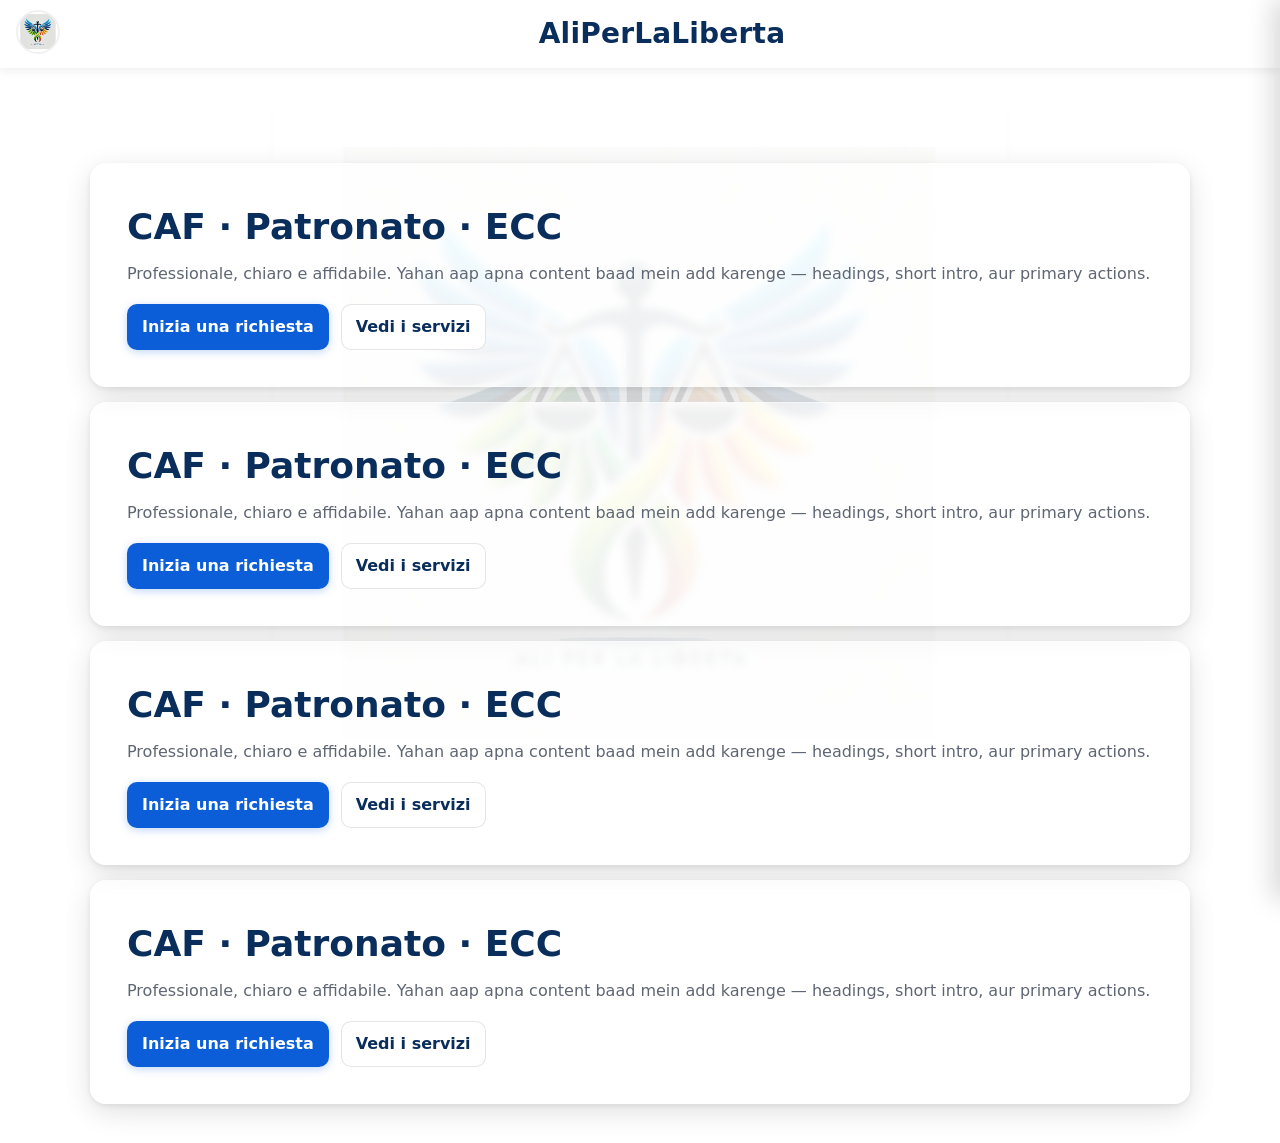
==== index.html @ 408e1035 "Update index.html" ====
<!-- index.html -->
<!DOCTYPE html>
<html lang="hi">
<head>
  <meta charset="utf-8" />
  <meta name="viewport" content="width=device-width, initial-scale=1" />
  <title>AliPerLaLiberta — CAF · Patronato</title>
  <link rel="preload" as="image" href="logo.jpeg" />
  <link rel="stylesheet" href="styles.css" />
</head>
<body>
  <div class="page">
    <header class="site-header" role="banner">
      <nav class="navbar" aria-label="Primary">
        <div class="nav-left">
          <a class="brand-logo" href="#" aria-label="AliPerLaLiberta Home">
            <img src="logo.jpeg" alt="AliPerLaLiberta logo" />
          </a>
        </div>

        <div class="nav-center">
          <span class="brand-name">AliPerLaLiberta</span>
        </div>

        <div class="nav-right">
          <button class="menu-toggle" id="menuToggle"
                  aria-label="Open menu" aria-controls="mobileDrawer"
                  aria-expanded="false">
            <span class="menu-icon" aria-hidden="true"></span>
          </button>
        </div>
      </nav>
    </header>

    <div class="overlay" id="overlay" hidden></div>
    <aside class="drawer" id="mobileDrawer" aria-hidden="true" aria-label="Menu">
      <button class="drawer-close" id="drawerClose" aria-label="Close menu">×</button>
      <ul class="drawer-links">
        <li><a href="#">Home</a></li>
        <li><a href="#">Servizi CAF</a></li>
        <li><a href="#">Patronato</a></li>
        <li><a href="#">Modulistica</a></li>
        <li><a href="#">Contatti</a></li>
      </ul>
    </aside>

    <main id="main" class="content" role="main">
      <section class="hero">
        <div class="hero-card">
          <h1>CAF · Patronato · ECC</h1>
          <p>
            Professionale, chiaro e affidabile. Yahan aap apna content baad mein add karenge —
            headings, short intro, aur primary actions.
          </p>
          <div class="hero-actions">
            <a class="btn btn-primary" href="#">Inizia una richiesta</a>
            <a class="btn btn-outline" href="#">Vedi i servizi</a>
          </div>
        </div>
      </section>
      <section class="hero">
        <div class="hero-card">
          <h1>CAF · Patronato · ECC</h1>
          <p>
            Professionale, chiaro e affidabile. Yahan aap apna content baad mein add karenge —
            headings, short intro, aur primary actions.
          </p>
          <div class="hero-actions">
            <a class="btn btn-primary" href="#">Inizia una richiesta</a>
            <a class="btn btn-outline" href="#">Vedi i servizi</a>
          </div>
        </div>
      </section>
            <section class="hero">
        <div class="hero-card">
          <h1>CAF · Patronato · ECC</h1>
          <p>
            Professionale, chiaro e affidabile. Yahan aap apna content baad mein add karenge —
            headings, short intro, aur primary actions.
          </p>
          <div class="hero-actions">
            <a class="btn btn-primary" href="#">Inizia una richiesta</a>
            <a class="btn btn-outline" href="#">Vedi i servizi</a>
          </div>
        </div>
      </section>
      <section class="hero">
        <div class="hero-card">
          <h1>CAF · Patronato · ECC</h1>
          <p>
            Professionale, chiaro e affidabile. Yahan aap apna content baad mein add karenge —
            headings, short intro, aur primary actions.
          </p>
          <div class="hero-actions">
            <a class="btn btn-primary" href="https://guows.com">Inizia una richiesta</a>
            <a class="btn btn-outline" href="https://olvia.it">Vedi i servizi</a>
          </div>
        </div>
      </section>
    </main>
  </div>

  <script src="app.js"></script>
</body>
</html>
---- styles.css ----
/* styles.css */

/* =========================================================
   0) Root, Reset & Variables
   ========================================================= */
:root{
  --primary:#0B5ED7;
  --primary-ink:#0A2E5C;
  --ink:#1a1d20;
  --muted:#5f6673;
  --bg:#ffffff;
  --ring:rgba(11,94,215,0.35);
  --shadow:0 2px 10px rgba(0,0,0,0.08);
  --radius:16px;

  --nav-h:68px;
  --safe-top: env(safe-area-inset-top, 0px);
  --safe-bottom: env(safe-area-inset-bottom, 0px);
}

*{box-sizing:border-box}
html,body{height:100%}
body{
  margin:0;
  font-family: system-ui,-apple-system,Segoe UI,Roboto,"Noto Sans",Ubuntu,Cantarell,"Helvetica Neue",Arial,"Apple Color Emoji","Segoe UI Emoji";
  color:var(--ink);
  background:var(--bg);
  line-height:1.5;
  -webkit-font-smoothing:antialiased;
  text-rendering:optimizeLegibility;
}

/* =========================================================
   1) Page Wrapper with Fixed Centered Background Logo
   ========================================================= */
.page{
  min-height:100svh;
  position:relative;
  isolation:isolate;
}
.page::before{
  content:"";
  position:fixed;
  inset:0;
  background-image:url('logo.jpeg');
  background-repeat:no-repeat;
  background-position:center center;
  /* was: max(50vw, 420px) */
  background-size:max(58vw, 460px); /* thoda sa zyada width */
  opacity:0.12;                     /* was 0.08 — halki si zyada visibility */
  filter:grayscale(20%) contrast(100%);
  pointer-events:none;
  z-index:-1;
}



/* =========================================================
   2) Navbar
   ========================================================= */
.site-header{
  position:sticky;
  top:0;
  z-index:50;
  background:#fff;
  box-shadow:var(--shadow);
}

.navbar{
  height:calc(var(--nav-h) + var(--safe-top));
  padding: max(8px, var(--safe-top)) 16px 8px 16px;
  display:grid;
  grid-template-columns: auto 1fr auto;
  align-items:center;
  gap:12px;
}

.brand-logo{
  display:inline-flex;
  width:44px; height:44px;
  border-radius:999px;
  overflow:hidden;
  border:2px solid rgba(0,0,0,0.06);
}
.brand-logo img{ width:100%; height:100%; object-fit:cover; }

.nav-center{ display:flex; align-items:center; justify-content:center; }

/* Bigger brand name */
.brand-name{
  font-weight:800;
  letter-spacing:.2px;
  color:var(--primary-ink);
  font-size: clamp(20px, 5.5vw, 28px);
  line-height:1.1;
}

.menu-toggle{
  appearance:none; border:0; background:transparent;
  width:44px; height:44px; display:inline-grid; place-items:center; border-radius:10px;
}
.menu-toggle:focus-visible{ outline:2px solid var(--ring); outline-offset:2px; }
.menu-icon{ width:22px; height:2px; background:var(--ink); position:relative; display:block; }
.menu-icon::before,.menu-icon::after{
  content:""; position:absolute; left:0; width:22px; height:2px; background:var(--ink);
}
.menu-icon::before{ top:-7px;} .menu-icon::after{ top:7px;}

@media (min-width: 992px){
  .menu-toggle{ display:none; }
}

/* =========================================================
   3) Drawer + Overlay
   ========================================================= */
.overlay{
  position:fixed; inset:0;
  background: rgba(0,0,0,0.35);
  backdrop-filter: blur(1.5px);
  z-index:60;
}
.drawer{
  position:fixed; right:0; top:0; bottom:0;
  width:min(82vw, 360px);
  background:#fff;
  box-shadow: -8px 0 24px rgba(0,0,0,0.15);
  transform: translateX(100%);
  transition: transform 240ms ease;
  z-index:70;
  padding: 18px 16px calc(16px + var(--safe-bottom));
  display:flex; flex-direction:column; gap:16px;
}
.drawer.open{ transform: translateX(0); }
.drawer-close{
  align-self:flex-end; font-size:28px; line-height:1;
  background:transparent; border:0; cursor:pointer;
  width:40px; height:40px; border-radius:8px;
}
.drawer-close:focus-visible{ outline:2px solid var(--ring); outline-offset:2px; }

/* Sidebar links now with borders */
.drawer-links{
  list-style:none; margin:0; padding:0; display:flex; flex-direction:column; gap:10px;
}
.drawer-links a{
  text-decoration:none;
  color:var(--ink);
  padding:12px 10px;
  border-radius:12px;
  border:1px solid rgba(0,0,0,0.12);
  display:block;
}
.drawer-links a:hover{ background:rgba(11,94,215,0.06); }
.drawer-links a:focus-visible{ outline:2px solid var(--ring); outline-offset:2px; }

/* =========================================================
   4) Content (Section starts from top)
   ========================================================= */
.content{
  /* no vertical centering now—starts from top */
  min-height: calc(100svh - var(--nav-h));
  padding: calc(12px + var(--nav-h)) 16px max(24px, var(--safe-bottom));
  display:block;
}
.hero{ width:100%; max-width:1100px; margin: 15px auto; }
.hero-card{
  background: rgba(255, 255, 255, 0.5);
  border: 1px solid rgba(255, 255, 255, 0.45);
  border-radius: var(--radius);
  box-shadow: 0 8px 28px rgba(0, 0, 0, 0.12),
              0 2px 6px rgba(0, 0, 0, 0.08);
  backdrop-filter: blur(4px) saturate(130%);
  -webkit-backdrop-filter: blur(4px) saturate(130%);
  padding: clamp(20px, 3vw, 36px);
  transition: transform 0.3s ease, box-shadow 0.3s ease;
  
}

.hero-card:hover{
  transform: translateY(-4px);
  box-shadow: 0 12px 34px rgba(0, 0, 0, 0.16),
              0 3px 10px rgba(0, 0, 0, 0.10);
}
.hero-card h1{
  margin:0 0 8px 0;
  font-size: clamp(22px, 4.5vw, 36px);
  color: var(--primary-ink);
}
.hero-card p{
  margin:0 0 18px 0;
  color:var(--muted);
  font-size: clamp(14px, 2.8vw, 16px);
}
.hero-actions{ display:flex; gap:12px; flex-wrap:wrap; }

.btn{
  display:inline-block; text-decoration:none; padding:10px 14px;
  border-radius:10px; font-weight:700; border:1px solid transparent;
  transition:transform 120ms ease, box-shadow 120ms ease, background-color 120ms ease;
}
.btn:focus-visible{ outline:2px solid var(--ring); outline-offset:2px; }
.btn:active{ transform: translateY(1px); }
.btn-primary{ background:var(--primary); color:#fff; box-shadow: 0 2px 8px rgba(11,94,215,0.25); }
.btn-primary:hover{ filter: brightness(0.96); }
.btn-outline{ background:#fff; color:var(--primary-ink); border-color: rgba(0,0,0,0.1); }
.btn-outline:hover{ background: rgba(0,0,0,0.03); }

/* =========================================================
   5) Reduced Motion
   ========================================================= */
@media (prefers-reduced-motion: reduce){
  .drawer{ transition:none; }
}
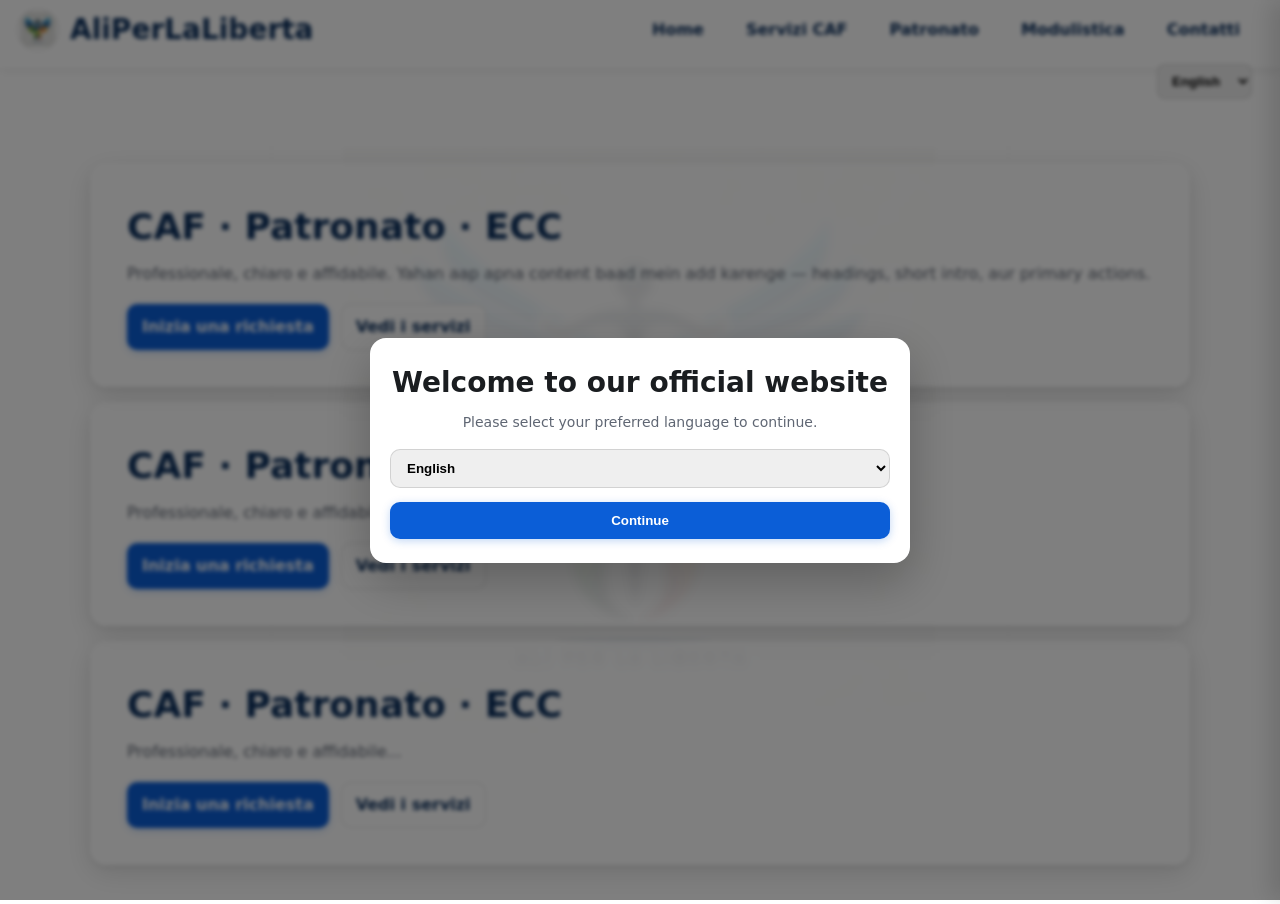
==== commit 91d5c5b7: "Add files via upload" ====
--- a/index.html
+++ b/index.html
@@ -1,28 +1,56 @@
 <!-- index.html -->
 <!DOCTYPE html>
-<html lang="hi">
+<html lang="it">
 <head>
   <meta charset="utf-8" />
   <meta name="viewport" content="width=device-width, initial-scale=1" />
-  <title>AliPerLaLiberta — CAF · Patronato</title>
-  <link rel="preload" as="image" href="logo.jpeg" />
-  <link rel="stylesheet" href="styles.css" />
+  <title data-i18n="nav.brand">AliPerLaLiberta — CAF · Patronato</title>
+
+  <!-- Styles (main.css imports base/navbar/drawer/hero/welcome) -->
+  <link rel="stylesheet" href="css/main.css" />
 </head>
 <body>
+
+  <!-- First-visit Welcome Overlay -->
+  <div id="welcomeOverlay" class="welcome-overlay" hidden>
+    <div class="welcome-card" role="dialog" aria-modal="true" aria-labelledby="welcomeTitle">
+      <h2 id="welcomeTitle">Welcome to our official website</h2>
+      <p class="welcome-note">Please select your preferred language to continue.</p>
+
+      <label for="welcomeLang" class="sr-only">Select language</label>
+      <select id="welcomeLang" class="lang-select" aria-label="Select language"></select>
+
+      <button id="welcomeContinue" class="btn btn-primary welcome-continue">Continue</button>
+    </div>
+  </div>
+
   <div class="page">
     <header class="site-header" role="banner">
       <nav class="navbar" aria-label="Primary">
+        <!-- Left: Logo + Brand (desktop left; small screens CSS se center-feel) -->
         <div class="nav-left">
           <a class="brand-logo" href="#" aria-label="AliPerLaLiberta Home">
             <img src="logo.jpeg" alt="AliPerLaLiberta logo" />
           </a>
+          <span class="brand-name" data-i18n="nav.brand">AliPerLaLiberta</span>
         </div>
 
+        <!-- Center: Desktop links -->
         <div class="nav-center">
-          <span class="brand-name">AliPerLaLiberta</span>
+          <ul class="nav-links" aria-label="Primary links">
+            <li><a href="#" data-i18n="nav.home">Home</a></li>
+            <li><a href="#" data-i18n="nav.caf">Servizi CAF</a></li>
+            <li><a href="#" data-i18n="nav.patronato">Patronato</a></li>
+            <li><a href="#" data-i18n="nav.forms">Modulistica</a></li>
+            <li><a href="#" data-i18n="nav.contacts">Contatti</a></li>
+          </ul>
         </div>
 
-        <div class="nav-right">
+        <!-- Right: Desktop language select + Hamburger (hamburger hides on ≥992px via CSS) -->
+        <div class="nav-right" style="display:flex; align-items:center; gap:10px;">
+          <!-- Desktop language selector -->
+          <select id="langSelectDesktop" class="lang-select lang-desktop" aria-label="Select language"></select>
+
           <button class="menu-toggle" id="menuToggle"
                   aria-label="Open menu" aria-controls="mobileDrawer"
                   aria-expanded="false">
@@ -32,74 +60,69 @@
       </nav>
     </header>
 
+    <!-- Mobile drawer + overlay -->
     <div class="overlay" id="overlay" hidden></div>
     <aside class="drawer" id="mobileDrawer" aria-hidden="true" aria-label="Menu">
-      <button class="drawer-close" id="drawerClose" aria-label="Close menu">×</button>
+      <button class="drawer-close" id="drawerClose" data-i18n-attr="aria-label:drawer.close">×</button>
+
+      <!-- Mobile language selector (drawer ke andar) -->
+      <label for="langSelectMobile" class="sr-only">Select language</label>
+      <select id="langSelectMobile" class="lang-select lang-mobile" aria-label="Select language"></select>
+
       <ul class="drawer-links">
-        <li><a href="#">Home</a></li>
-        <li><a href="#">Servizi CAF</a></li>
-        <li><a href="#">Patronato</a></li>
-        <li><a href="#">Modulistica</a></li>
-        <li><a href="#">Contatti</a></li>
+        <li><a href="#" data-i18n="nav.home">Home</a></li>
+        <li><a href="#" data-i18n="nav.caf">Servizi CAF</a></li>
+        <li><a href="#" data-i18n="nav.patronato">Patronato</a></li>
+        <li><a href="#" data-i18n="nav.forms">Modulistica</a></li>
+        <li><a href="#" data-i18n="nav.contacts">Contatti</a></li>
       </ul>
     </aside>
 
     <main id="main" class="content" role="main">
+      <!-- Hero 1 -->
       <section class="hero">
         <div class="hero-card">
-          <h1>CAF · Patronato · ECC</h1>
-          <p>
-            Professionale, chiaro e affidabile. Yahan aap apna content baad mein add karenge —
-            headings, short intro, aur primary actions.
+          <h1 data-i18n="hero.title">CAF · Patronato · ECC</h1>
+          <p data-i18n="hero.subtitle">
+            Professionale, chiaro e affidabile. Yahan aap apna content baad mein add karenge — headings, short intro, aur primary actions.
           </p>
           <div class="hero-actions">
-            <a class="btn btn-primary" href="#">Inizia una richiesta</a>
-            <a class="btn btn-outline" href="#">Vedi i servizi</a>
+            <a class="btn btn-primary" href="#" data-i18n="hero.cta.primary">Inizia una richiesta</a>
+            <a class="btn btn-outline" href="#" data-i18n="hero.cta.secondary">Vedi i servizi</a>
           </div>
         </div>
       </section>
+
+      <!-- Hero 2 -->
       <section class="hero">
         <div class="hero-card">
-          <h1>CAF · Patronato · ECC</h1>
-          <p>
-            Professionale, chiaro e affidabile. Yahan aap apna content baad mein add karenge —
-            headings, short intro, aur primary actions.
-          </p>
+          <h1 data-i18n="hero.title">CAF · Patronato · ECC</h1>
+          <p data-i18n="hero.subtitle">Professionale, chiaro e affidabile...</p>
           <div class="hero-actions">
-            <a class="btn btn-primary" href="#">Inizia una richiesta</a>
-            <a class="btn btn-outline" href="#">Vedi i servizi</a>
+            <a class="btn btn-primary" href="#" data-i18n="hero.cta.primary">Inizia una richiesta</a>
+            <a class="btn btn-outline" href="#" data-i18n="hero.cta.secondary">Vedi i servizi</a>
           </div>
         </div>
       </section>
-            <section class="hero">
-        <div class="hero-card">
-          <h1>CAF · Patronato · ECC</h1>
-          <p>
-            Professionale, chiaro e affidabile. Yahan aap apna content baad mein add karenge —
-            headings, short intro, aur primary actions.
-          </p>
-          <div class="hero-actions">
-            <a class="btn btn-primary" href="#">Inizia una richiesta</a>
-            <a class="btn btn-outline" href="#">Vedi i servizi</a>
-          </div>
-        </div>
-      </section>
+
+      <!-- Hero 3 -->
       <section class="hero">
         <div class="hero-card">
-          <h1>CAF · Patronato · ECC</h1>
-          <p>
-            Professionale, chiaro e affidabile. Yahan aap apna content baad mein add karenge —
-            headings, short intro, aur primary actions.
-          </p>
+          <h1 data-i18n="hero.title">CAF · Patronato · ECC</h1>
+          <p data-i18n="hero.subtitle">Professionale, chiaro e affidabile...</p>
           <div class="hero-actions">
-            <a class="btn btn-primary" href="https://guows.com">Inizia una richiesta</a>
-            <a class="btn btn-outline" href="https://olvia.it">Vedi i servizi</a>
+            <a class="btn btn-primary" href="#" data-i18n="hero.cta.primary">Inizia una richiesta</a>
+            <a class="btn btn-outline" href="#" data-i18n="hero.cta.secondary">Vedi i servizi</a>
           </div>
         </div>
       </section>
     </main>
   </div>
 
-  <script src="app.js"></script>
+  <!-- Scripts: config → navbar → i18n → welcome -->
+  <script src="js/config.js" defer></script>
+  <script src="js/navbar.js" defer></script>
+  <script src="js/i18n.js" defer></script>
+  <script src="js/welcome.js" defer></script>
 </body>
-</html>
+</html>
--- a/css/main.css
+++ b/css/main.css
@@ -0,0 +1,5 @@
+@import url('base.css');
+@import url('navbar.css');
+@import url('drawer.css');
+@import url('hero.css');
+@import url('welcome.css');
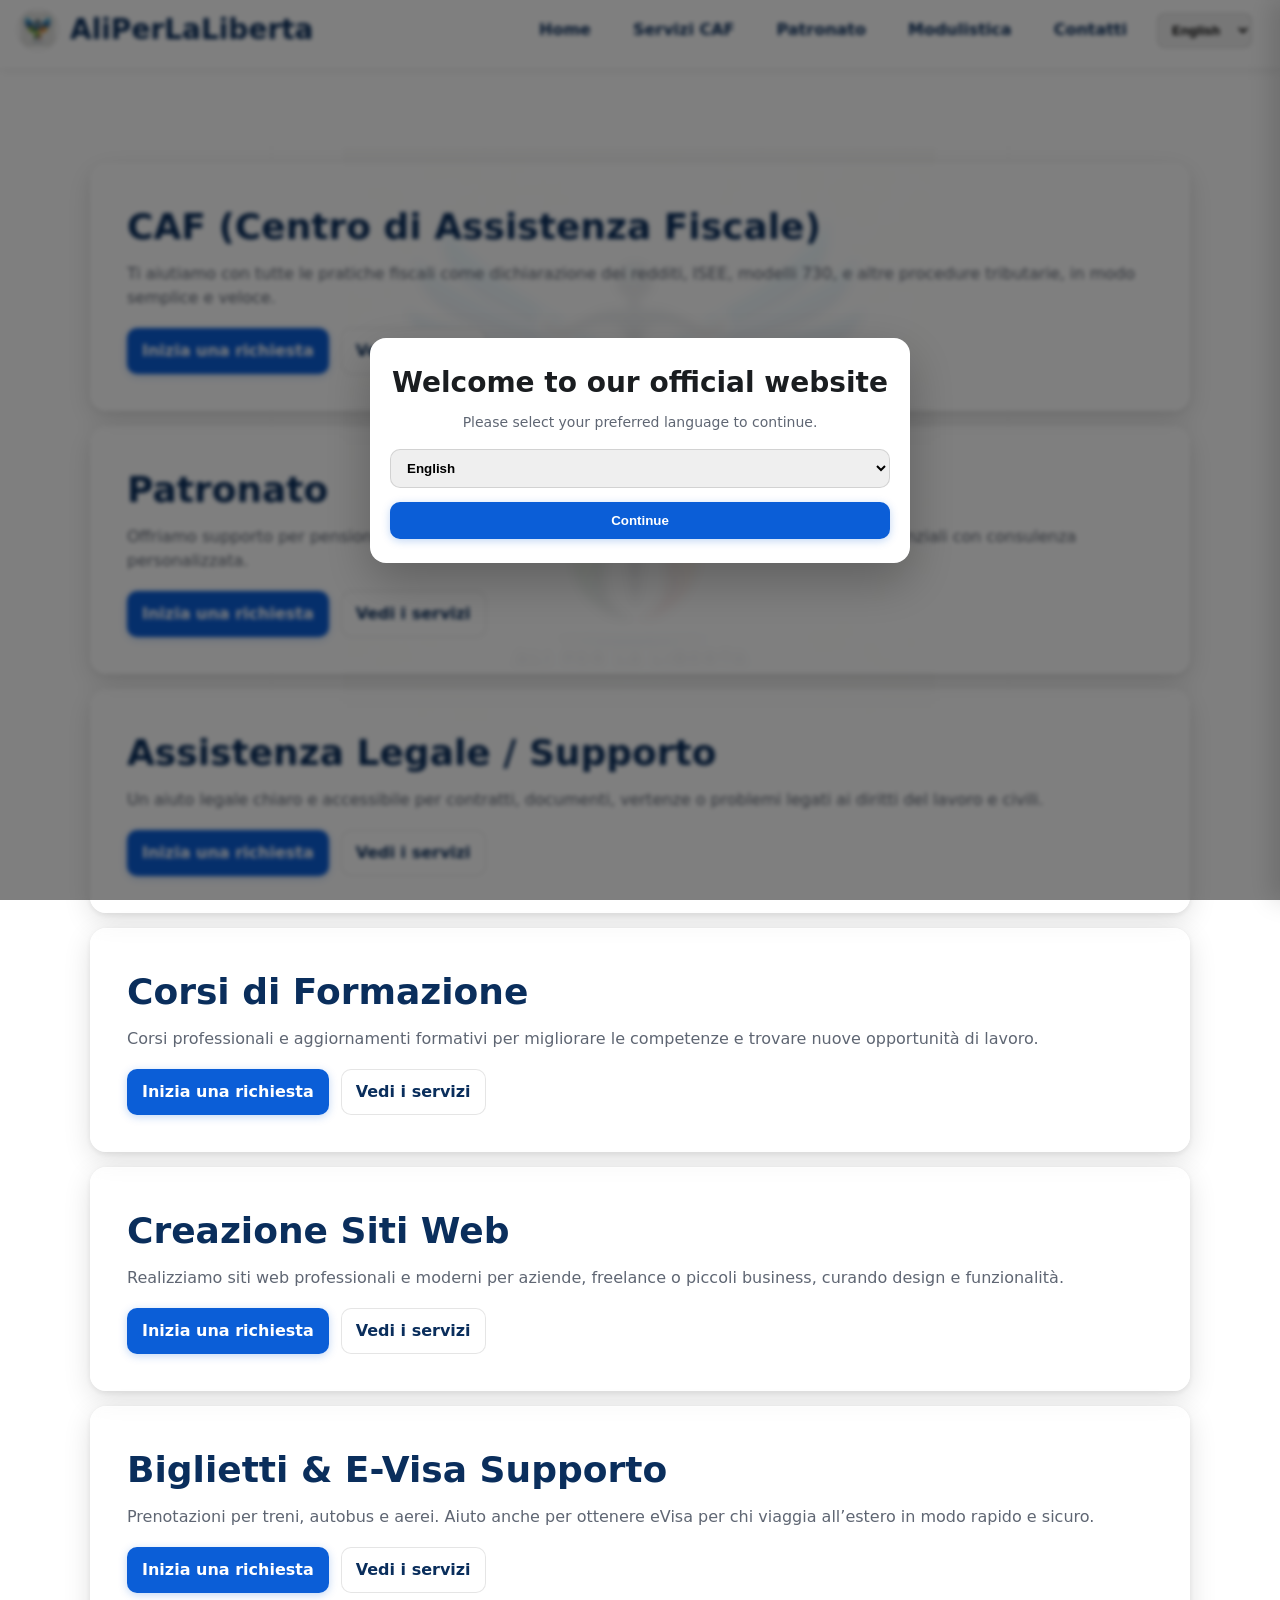
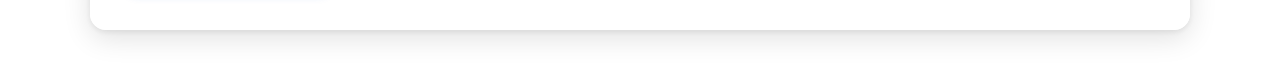
==== commit 2c3ed8db: "Add files via upload" ====
--- a/index.html
+++ b/index.html
@@ -43,13 +43,14 @@
             <li><a href="#" data-i18n="nav.patronato">Patronato</a></li>
             <li><a href="#" data-i18n="nav.forms">Modulistica</a></li>
             <li><a href="#" data-i18n="nav.contacts">Contatti</a></li>
+            <select id="langSelectDesktop" class="lang-select lang-desktop" aria-label="Select language"></select>
           </ul>
         </div>
 
         <!-- Right: Desktop language select + Hamburger (hamburger hides on ≥992px via CSS) -->
         <div class="nav-right" style="display:flex; align-items:center; gap:10px;">
           <!-- Desktop language selector -->
-          <select id="langSelectDesktop" class="lang-select lang-desktop" aria-label="Select language"></select>
+          
 
           <button class="menu-toggle" id="menuToggle"
                   aria-label="Open menu" aria-controls="mobileDrawer"
@@ -79,45 +80,89 @@
     </aside>
 
     <main id="main" class="content" role="main">
-      <!-- Hero 1 -->
-      <section class="hero">
-        <div class="hero-card">
-          <h1 data-i18n="hero.title">CAF · Patronato · ECC</h1>
-          <p data-i18n="hero.subtitle">
-            Professionale, chiaro e affidabile. Yahan aap apna content baad mein add karenge — headings, short intro, aur primary actions.
-          </p>
-          <div class="hero-actions">
-            <a class="btn btn-primary" href="#" data-i18n="hero.cta.primary">Inizia una richiesta</a>
-            <a class="btn btn-outline" href="#" data-i18n="hero.cta.secondary">Vedi i servizi</a>
-          </div>
-        </div>
-      </section>
+<!-- Hero 1 — CAF -->
+<section class="hero">
+  <div class="hero-card">
+    <h1 data-i18n="services.caf.title">CAF (Centro di Assistenza Fiscale)</h1>
+    <p data-i18n="services.caf.desc">
+      Ti aiutiamo con tutte le pratiche fiscali come dichiarazione dei redditi, ISEE, modelli 730, e altre procedure tributarie, in modo semplice e veloce.
+    </p>
+    <div class="hero-actions">
+      <a class="btn btn-primary" href="#" data-i18n="hero.cta.primary">Inizia una richiesta</a>
+      <a class="btn btn-outline" href="#" data-i18n="hero.cta.secondary">Vedi i servizi</a>
+    </div>
+  </div>
+</section>
 
-      <!-- Hero 2 -->
-      <section class="hero">
-        <div class="hero-card">
-          <h1 data-i18n="hero.title">CAF · Patronato · ECC</h1>
-          <p data-i18n="hero.subtitle">Professionale, chiaro e affidabile...</p>
-          <div class="hero-actions">
-            <a class="btn btn-primary" href="#" data-i18n="hero.cta.primary">Inizia una richiesta</a>
-            <a class="btn btn-outline" href="#" data-i18n="hero.cta.secondary">Vedi i servizi</a>
-          </div>
-        </div>
-      </section>
+<!-- Hero 2 — Patronato -->
+<section class="hero">
+  <div class="hero-card">
+    <h1 data-i18n="services.patronato.title">Patronato</h1>
+    <p data-i18n="services.patronato.desc">
+      Offriamo supporto per pensioni, indennità, disoccupazione e altre pratiche previdenziali o assistenziali con consulenza personalizzata.
+    </p>
+    <div class="hero-actions">
+      <a class="btn btn-primary" href="#" data-i18n="hero.cta.primary">Inizia una richiesta</a>
+      <a class="btn btn-outline" href="#" data-i18n="hero.cta.secondary">Vedi i servizi</a>
+    </div>
+  </div>
+</section>
 
-      <!-- Hero 3 -->
-      <section class="hero">
-        <div class="hero-card">
-          <h1 data-i18n="hero.title">CAF · Patronato · ECC</h1>
-          <p data-i18n="hero.subtitle">Professionale, chiaro e affidabile...</p>
-          <div class="hero-actions">
-            <a class="btn btn-primary" href="#" data-i18n="hero.cta.primary">Inizia una richiesta</a>
-            <a class="btn btn-outline" href="#" data-i18n="hero.cta.secondary">Vedi i servizi</a>
-          </div>
-        </div>
-      </section>
-    </main>
+<!-- Hero 3 — Assistenza Legale -->
+<section class="hero">
+  <div class="hero-card">
+    <h1 data-i18n="services.legal.title">Assistenza Legale / Supporto</h1>
+    <p data-i18n="services.legal.desc">
+      Un aiuto legale chiaro e accessibile per contratti, documenti, vertenze o problemi legati ai diritti del lavoro e civili.
+    </p>
+    <div class="hero-actions">
+      <a class="btn btn-primary" href="#" data-i18n="hero.cta.primary">Inizia una richiesta</a>
+      <a class="btn btn-outline" href="#" data-i18n="hero.cta.secondary">Vedi i servizi</a>
+    </div>
   </div>
+</section>
+
+<!-- Hero 4 — Corsi di Formazione -->
+<section class="hero">
+  <div class="hero-card">
+    <h1 data-i18n="services.corsi.title">Corsi di Formazione</h1>
+    <p data-i18n="services.corsi.desc">
+      Corsi professionali e aggiornamenti formativi per migliorare le competenze e trovare nuove opportunità di lavoro.
+    </p>
+    <div class="hero-actions">
+      <a class="btn btn-primary" href="#" data-i18n="hero.cta.primary">Inizia una richiesta</a>
+      <a class="btn btn-outline" href="#" data-i18n="hero.cta.secondary">Vedi i servizi</a>
+    </div>
+  </div>
+</section>
+
+<!-- Hero 5 — Creazione Siti Web -->
+<section class="hero">
+  <div class="hero-card">
+    <h1 data-i18n="services.web.title">Creazione Siti Web</h1>
+    <p data-i18n="services.web.desc">
+      Realizziamo siti web professionali e moderni per aziende, freelance o piccoli business, curando design e funzionalità.
+    </p>
+    <div class="hero-actions">
+      <a class="btn btn-primary" href="#" data-i18n="hero.cta.primary">Inizia una richiesta</a>
+      <a class="btn btn-outline" href="#" data-i18n="hero.cta.secondary">Vedi i servizi</a>
+    </div>
+  </div>
+</section>
+
+<!-- Hero 6 — Biglietti & E-Visa -->
+<section class="hero">
+  <div class="hero-card">
+    <h1 data-i18n="services.biglietti.title">Biglietti & E-Visa Supporto</h1>
+    <p data-i18n="services.biglietti.desc">
+      Prenotazioni per treni, autobus e aerei. Aiuto anche per ottenere eVisa per chi viaggia all’estero in modo rapido e sicuro.
+    </p>
+    <div class="hero-actions">
+      <a class="btn btn-primary" href="#" data-i18n="hero.cta.primary">Inizia una richiesta</a>
+      <a class="btn btn-outline" href="#" data-i18n="hero.cta.secondary">Vedi i servizi</a>
+    </div>
+  </div>
+</section>
 
   <!-- Scripts: config → navbar → i18n → welcome -->
   <script src="js/config.js" defer></script>
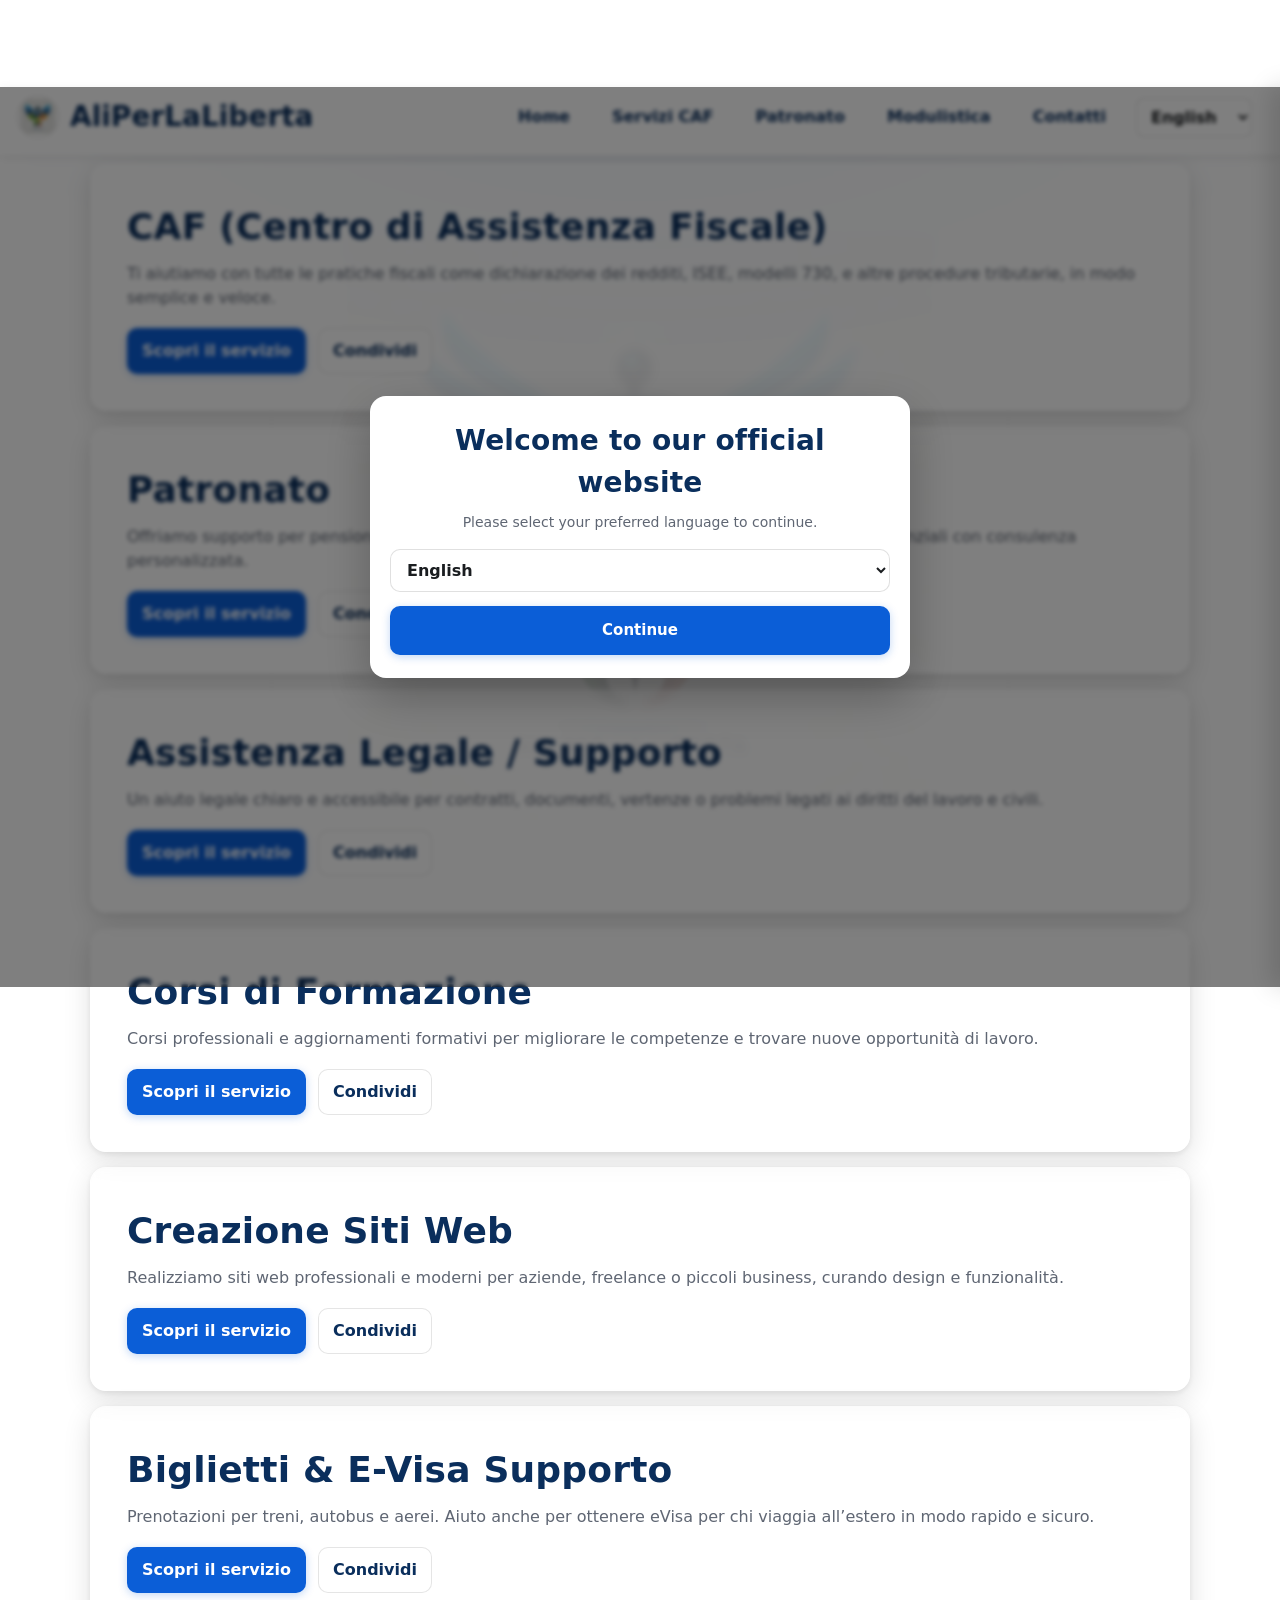
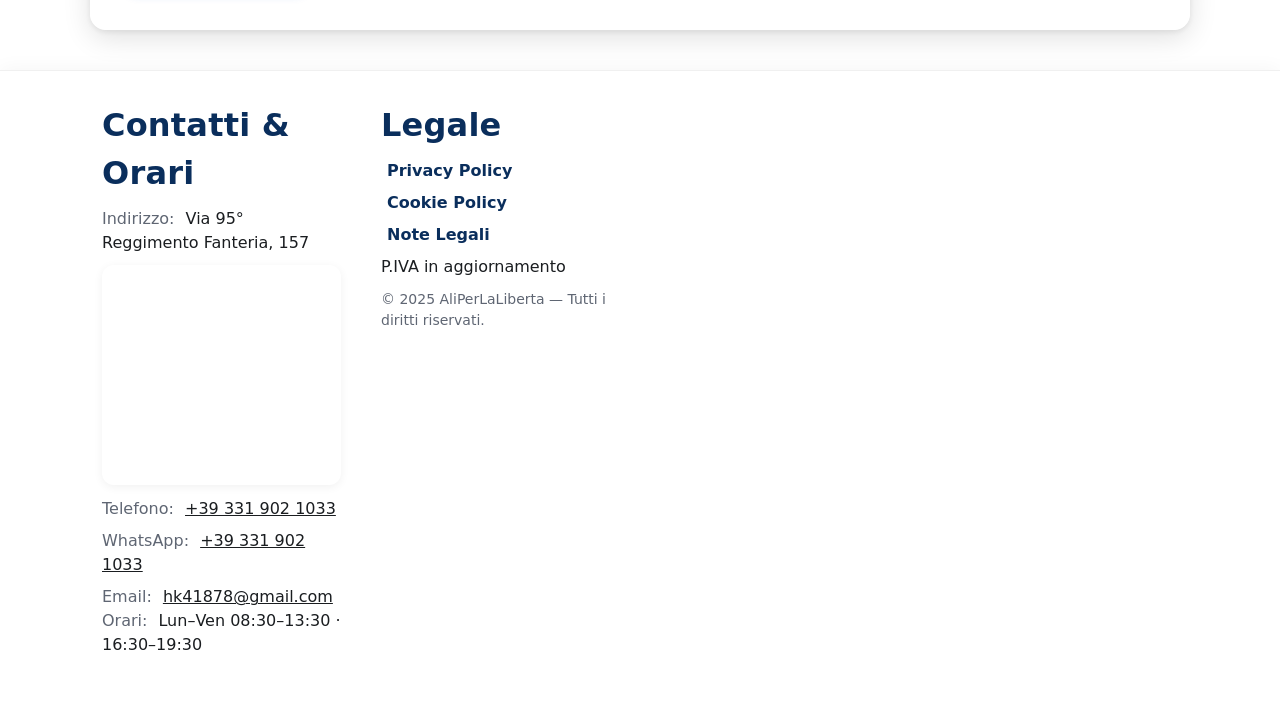
==== commit d287a0c8: "Add files via upload" ====
--- a/index.html
+++ b/index.html
@@ -5,13 +5,17 @@
   <meta charset="utf-8" />
   <meta name="viewport" content="width=device-width, initial-scale=1" />
   <title data-i18n="nav.brand">AliPerLaLiberta — CAF · Patronato</title>
-
-  <!-- Styles (main.css imports base/navbar/drawer/hero/welcome) -->
+  <meta name="description" content="AliPerLaLiberta — CAF, Patronato, Assistenza Legale, Corsi, Creazione Siti Web, Biglietti & E-Visa." />
+  <link rel="preconnect" href="https://www.google.com" crossorigin>
+  <link rel="preconnect" href="https://maps.googleapis.com" crossorigin>
+  <link rel="preconnect" href="https://maps.gstatic.com" crossorigin>
+
+  <!-- Styles: main.css imports base / navbar / drawer / hero / welcome (+ footer.css already imported by you) -->
   <link rel="stylesheet" href="css/main.css" />
 </head>
 <body>
 
-  <!-- First-visit Welcome Overlay -->
+  <!-- First-visit Welcome Overlay (language preselect, saves on Continue) -->
   <div id="welcomeOverlay" class="welcome-overlay" hidden>
     <div class="welcome-card" role="dialog" aria-modal="true" aria-labelledby="welcomeTitle">
       <h2 id="welcomeTitle">Welcome to our official website</h2>
@@ -25,33 +29,34 @@
   </div>
 
   <div class="page">
+    <!-- Site Header / Navbar -->
     <header class="site-header" role="banner">
       <nav class="navbar" aria-label="Primary">
-        <!-- Left: Logo + Brand (desktop left; small screens CSS se center-feel) -->
+        <!-- Left: Logo + Brand -->
         <div class="nav-left">
-          <a class="brand-logo" href="#" aria-label="AliPerLaLiberta Home">
+          <a class="brand-logo" href="/" aria-label="AliPerLaLiberta Home">
             <img src="logo.jpeg" alt="AliPerLaLiberta logo" />
           </a>
           <span class="brand-name" data-i18n="nav.brand">AliPerLaLiberta</span>
         </div>
 
-        <!-- Center: Desktop links -->
+        <!-- Center: Desktop links (with desktop language selector inside the list for alignment) -->
         <div class="nav-center">
           <ul class="nav-links" aria-label="Primary links">
-            <li><a href="#" data-i18n="nav.home">Home</a></li>
+            <li><a href="/" data-i18n="nav.home">Home</a></li>
             <li><a href="#" data-i18n="nav.caf">Servizi CAF</a></li>
             <li><a href="#" data-i18n="nav.patronato">Patronato</a></li>
             <li><a href="#" data-i18n="nav.forms">Modulistica</a></li>
             <li><a href="#" data-i18n="nav.contacts">Contatti</a></li>
-            <select id="langSelectDesktop" class="lang-select lang-desktop" aria-label="Select language"></select>
+            <li>
+              <label for="langSelectDesktop" class="sr-only">Select language</label>
+              <select id="langSelectDesktop" class="lang-select lang-desktop" aria-label="Select language"></select>
+            </li>
           </ul>
         </div>
 
-        <!-- Right: Desktop language select + Hamburger (hamburger hides on ≥992px via CSS) -->
+        <!-- Right: Hamburger (hidden ≥ 992px via CSS) -->
         <div class="nav-right" style="display:flex; align-items:center; gap:10px;">
-          <!-- Desktop language selector -->
-          
-
           <button class="menu-toggle" id="menuToggle"
                   aria-label="Open menu" aria-controls="mobileDrawer"
                   aria-expanded="false">
@@ -61,17 +66,17 @@
       </nav>
     </header>
 
-    <!-- Mobile drawer + overlay -->
+    <!-- Mobile Drawer + Overlay -->
     <div class="overlay" id="overlay" hidden></div>
     <aside class="drawer" id="mobileDrawer" aria-hidden="true" aria-label="Menu">
       <button class="drawer-close" id="drawerClose" data-i18n-attr="aria-label:drawer.close">×</button>
 
-      <!-- Mobile language selector (drawer ke andar) -->
+      <!-- Mobile language selector -->
       <label for="langSelectMobile" class="sr-only">Select language</label>
       <select id="langSelectMobile" class="lang-select lang-mobile" aria-label="Select language"></select>
 
       <ul class="drawer-links">
-        <li><a href="#" data-i18n="nav.home">Home</a></li>
+        <li><a href="/" data-i18n="nav.home">Home</a></li>
         <li><a href="#" data-i18n="nav.caf">Servizi CAF</a></li>
         <li><a href="#" data-i18n="nav.patronato">Patronato</a></li>
         <li><a href="#" data-i18n="nav.forms">Modulistica</a></li>
@@ -79,95 +84,235 @@
       </ul>
     </aside>
 
+    <!-- Main Content -->
     <main id="main" class="content" role="main">
-<!-- Hero 1 — CAF -->
-<section class="hero">
-  <div class="hero-card">
-    <h1 data-i18n="services.caf.title">CAF (Centro di Assistenza Fiscale)</h1>
-    <p data-i18n="services.caf.desc">
-      Ti aiutiamo con tutte le pratiche fiscali come dichiarazione dei redditi, ISEE, modelli 730, e altre procedure tributarie, in modo semplice e veloce.
-    </p>
-    <div class="hero-actions">
-      <a class="btn btn-primary" href="#" data-i18n="hero.cta.primary">Inizia una richiesta</a>
-      <a class="btn btn-outline" href="#" data-i18n="hero.cta.secondary">Vedi i servizi</a>
+
+      <!-- Hero 1 — CAF -->
+      <section class="hero">
+        <div class="hero-card">
+          <h1 data-i18n="services.caf.title">CAF (Centro di Assistenza Fiscale)</h1>
+          <p data-i18n="services.caf.desc">
+            Ti aiutiamo con tutte le pratiche fiscali come dichiarazione dei redditi, ISEE, modelli 730, e altre procedure tributarie, in modo semplice e veloce.
+          </p>
+          <div class="hero-actions">
+            <a class="btn btn-primary" href="caf/" data-i18n="hero.cta.discover">Scopri il servizio</a>
+            <a class="btn btn-outline"
+               href="#"
+               data-share
+               data-share-url="caf/"
+               data-share-title="CAF (Centro di Assistenza Fiscale)"
+               data-share-text="Ti aiutiamo con tutte le pratiche fiscali in modo semplice e veloce."
+               data-i18n="hero.cta.share">
+              Condividi
+            </a>
+          </div>
+        </div>
+      </section>
+
+      <!-- Hero 2 — Patronato -->
+      <section class="hero">
+        <div class="hero-card">
+          <h1 data-i18n="services.patronato.title">Patronato</h1>
+          <p data-i18n="services.patronato.desc">
+            Offriamo supporto per pensioni, indennità, disoccupazione e altre pratiche previdenziali o assistenziali con consulenza personalizzata.
+          </p>
+          <div class="hero-actions">
+            <a class="btn btn-primary" href="patronato/" data-i18n="hero.cta.discover">Scopri il servizio</a>
+            <a class="btn btn-outline"
+               href="#"
+               data-share
+               data-share-url="patronato/"
+               data-share-title="Patronato"
+               data-share-text="Supporto per pensioni, indennità e pratiche assistenziali con consulenza personalizzata."
+               data-i18n="hero.cta.share">
+              Condividi
+            </a>
+          </div>
+        </div>
+      </section>
+
+      <!-- Hero 3 — Assistenza Legale -->
+      <section class="hero">
+        <div class="hero-card">
+          <h1 data-i18n="services.legale.title">Assistenza Legale / Supporto</h1>
+          <p data-i18n="services.legale.desc">
+            Un aiuto legale chiaro e accessibile per contratti, documenti, vertenze o problemi legati ai diritti del lavoro e civili.
+          </p>
+          <div class="hero-actions">
+            <a class="btn btn-primary" href="legalassistance/" data-i18n="hero.cta.discover">Scopri il servizio</a>
+            <a class="btn btn-outline"
+               href="#"
+               data-share
+               data-share-url="legalassistance/"
+               data-share-title="Assistenza Legale / Supporto"
+               data-share-text="Aiuto legale chiaro e accessibile per contratti e diritti del lavoro."
+               data-i18n="hero.cta.share">
+              Condividi
+            </a>
+          </div>
+        </div>
+      </section>
+
+      <!-- Hero 4 — Corsi di Formazione -->
+      <section class="hero">
+        <div class="hero-card">
+          <h1 data-i18n="services.corsi.title">Corsi di Formazione</h1>
+          <p data-i18n="services.corsi.desc">
+            Corsi professionali e aggiornamenti formativi per migliorare le competenze e trovare nuove opportunità di lavoro.
+          </p>
+          <div class="hero-actions">
+            <a class="btn btn-primary" href="corsiformazione/" data-i18n="hero.cta.discover">Scopri il servizio</a>
+            <a class="btn btn-outline"
+               href="#"
+               data-share
+               data-share-url="corsiformazione/"
+               data-share-title="Corsi di Formazione"
+               data-share-text="Corsi professionali e aggiornamenti per nuove opportunità di lavoro."
+               data-i18n="hero.cta.share">
+              Condividi
+            </a>
+          </div>
+        </div>
+      </section>
+
+      <!-- Hero 5 — Creazione Siti Web -->
+      <section class="hero">
+        <div class="hero-card">
+          <h1 data-i18n="services.web.title">Creazione Siti Web</h1>
+          <p data-i18n="services.web.desc">
+            Realizziamo siti web professionali e moderni per aziende, freelance o piccoli business, curando design e funzionalità.
+          </p>
+          <div class="hero-actions">
+            <a class="btn btn-primary" href="creazionesiti/" data-i18n="hero.cta.discover">Scopri il servizio</a>
+            <a class="btn btn-outline"
+               href="#"
+               data-share
+               data-share-url="creazionesiti/"
+               data-share-title="Creazione Siti Web"
+               data-share-text="Realizziamo siti web moderni per aziende e professionisti."
+               data-i18n="hero.cta.share">
+              Condividi
+            </a>
+          </div>
+        </div>
+      </section>
+
+      <!-- Hero 6 — Biglietti & E-Visa -->
+      <section class="hero">
+        <div class="hero-card">
+          <h1 data-i18n="services.biglietti.title">Biglietti & E-Visa Supporto</h1>
+          <p data-i18n="services.biglietti.desc">
+            Prenotazioni per treni, autobus e aerei. Aiuto anche per ottenere eVisa per chi viaggia all’estero in modo rapido e sicuro.
+          </p>
+          <div class="hero-actions">
+            <a class="btn btn-primary" href="biglietti/" data-i18n="hero.cta.discover">Scopri il servizio</a>
+            <a class="btn btn-outline"
+               href="#"
+               data-share
+               data-share-url="biglietti/"
+               data-share-title="Biglietti & E-Visa Supporto"
+               data-share-text="Prenotazioni per treni, bus, aerei e assistenza per eVisa internazionali."
+               data-i18n="hero.cta.share">
+              Condividi
+            </a>
+          </div>
+        </div>
+      </section>
+
+    </main>
+
+ <!-- ===== Site Footer (Contacts + Legal) ===== -->
+<footer class="site-footer" role="contentinfo">
+  <div class="footer-grid">
+    <!-- Contacts & Hours -->
+    <section class="footer-col footer-contacts" aria-labelledby="footerContactsTitle">
+      <h2 id="footerContactsTitle" class="footer-title" data-i18n="footer.title.contacts">Contatti & Orari</h2>
+
+      <!-- Address + Embedded Map (tap opens chooser) -->
+      <div class="footer-address">
+        <span class="footer-label" data-i18n="footer.address.label">Indirizzo:</span>
+        <span class="footer-address-text">Via 95° Reggimento Fanteria, 157</span>
+      </div>
+
+      <div class="footer-map-box" style="position:relative; border-radius:12px; overflow:hidden; margin:10px 0 12px; box-shadow:0 2px 10px rgba(0,0,0,.06);">
+        <iframe
+        id="mapFrame"
+        title="Mappa - Via 95° Reggimento Fanteria, 157"
+        data-src="https://www.google.com/maps?q=Via%2095%C2%B0%20Reggimento%20Fanteria%2C%20157&hl=it&z=16&output=embed"
+        width="100%"
+        height="220"
+        style="border:0;display:block;border-radius:12px;"
+        loading="eager"
+        referrerpolicy="no-referrer-when-downgrade"
+        src="about:blank">
+      </iframe>
+
+        <!-- Transparent overlay → opens Maps chooser (Google/Apple) -->
+        <button
+          type="button"
+          class="footer-map-overlay"
+          aria-label="Apri con…"
+          data-map-chooser
+          data-map-google="https://www.google.com/maps/search/?api=1&query=Via%2095%C2%B0%20Reggimento%20Fanteria%2C%20157"
+          data-map-apple="https://maps.apple.com/?q=Via%2095%C2%B0%20Reggimento%20Fanteria%2C%20157"
+          style="position:absolute; inset:0; background:transparent; border:0; cursor:pointer;">
+        </button>
+      </div>
+
+      <ul class="footer-contact-list">
+        <li><span class="footer-label" data-i18n="footer.tel.label">Telefono:</span> <a href="tel:+393319021033">+39 331 902 1033</a></li>
+        <li><span class="footer-label" data-i18n="footer.wa.label">WhatsApp:</span> <a href="https://wa.me/393319021033" target="_blank" rel="noopener">+39 331 902 1033</a></li>
+        <li><span class="footer-label" data-i18n="footer.mail.label">Email:</span> <a href="mailto:hk41878@gmail.com">hk41878@gmail.com</a></li>
+      </ul>
+
+      <p class="footer-hours">
+        <span class="footer-label" data-i18n="footer.hours.label">Orari:</span>
+        <span data-i18n="footer.hours.value">Lun–Ven 08:30–13:30 · 16:30–19:30</span>
+      </p>
+    </section>
+
+    <!-- Legal -->
+    <section class="footer-col footer-legal" aria-labelledby="footerLegalTitle">
+      <h2 id="footerLegalTitle" class="footer-title" data-i18n="footer.title.legal">Legale</h2>
+      <ul class="footer-list">
+        <li><a href="privacy.html" data-i18n="footer.privacy">Privacy Policy</a></li>
+        <li><a href="cookies.html" data-i18n="footer.cookies">Cookie Policy</a></li>
+        <li><a href="notelegali.html" data-i18n="footer.legalnotes">Note Legali</a></li>
+        <li><span class="footer-piva" data-i18n="footer.piva">P.IVA in aggiornamento</span></li>
+      </ul>
+
+      <!-- Copyright -->
+      <p class="footer-copy" style="margin-top:10px;">
+        <span data-i18n="footer.copyright">
+          © 2025 AliPerLaLiberta — Tutti i diritti riservati.
+        </span>
+      </p>
+    </section>
+  </div>
+
+  <!-- Maps chooser dialog -->
+  <div class="footer-maps-dialog" id="footerMapsDialog" hidden role="dialog" aria-modal="true" aria-labelledby="footerMapsTitle">
+    <div class="footer-maps-card">
+      <h3 id="footerMapsTitle" data-i18n="footer.maps.openwith">Apri con…</h3>
+      <div class="footer-maps-actions">
+        <a class="btn footer-open-google" data-i18n="footer.maps.google" target="_blank" rel="noopener">Google Maps</a>
+        <a class="btn footer-open-apple" data-i18n="footer.maps.apple" target="_blank" rel="noopener">Apple Maps</a>
+      </div>
+      <label class="footer-remember">
+        <input type="checkbox" id="footerMapsRemember" />
+        <span data-i18n="footer.maps.remember">Ricorda la scelta</span>
+      </label>
+      <button class="footer-maps-close" type="button" aria-label="Chiudi">×</button>
     </div>
   </div>
-</section>
-
-<!-- Hero 2 — Patronato -->
-<section class="hero">
-  <div class="hero-card">
-    <h1 data-i18n="services.patronato.title">Patronato</h1>
-    <p data-i18n="services.patronato.desc">
-      Offriamo supporto per pensioni, indennità, disoccupazione e altre pratiche previdenziali o assistenziali con consulenza personalizzata.
-    </p>
-    <div class="hero-actions">
-      <a class="btn btn-primary" href="#" data-i18n="hero.cta.primary">Inizia una richiesta</a>
-      <a class="btn btn-outline" href="#" data-i18n="hero.cta.secondary">Vedi i servizi</a>
-    </div>
-  </div>
-</section>
-
-<!-- Hero 3 — Assistenza Legale -->
-<section class="hero">
-  <div class="hero-card">
-    <h1 data-i18n="services.legal.title">Assistenza Legale / Supporto</h1>
-    <p data-i18n="services.legal.desc">
-      Un aiuto legale chiaro e accessibile per contratti, documenti, vertenze o problemi legati ai diritti del lavoro e civili.
-    </p>
-    <div class="hero-actions">
-      <a class="btn btn-primary" href="#" data-i18n="hero.cta.primary">Inizia una richiesta</a>
-      <a class="btn btn-outline" href="#" data-i18n="hero.cta.secondary">Vedi i servizi</a>
-    </div>
-  </div>
-</section>
-
-<!-- Hero 4 — Corsi di Formazione -->
-<section class="hero">
-  <div class="hero-card">
-    <h1 data-i18n="services.corsi.title">Corsi di Formazione</h1>
-    <p data-i18n="services.corsi.desc">
-      Corsi professionali e aggiornamenti formativi per migliorare le competenze e trovare nuove opportunità di lavoro.
-    </p>
-    <div class="hero-actions">
-      <a class="btn btn-primary" href="#" data-i18n="hero.cta.primary">Inizia una richiesta</a>
-      <a class="btn btn-outline" href="#" data-i18n="hero.cta.secondary">Vedi i servizi</a>
-    </div>
-  </div>
-</section>
-
-<!-- Hero 5 — Creazione Siti Web -->
-<section class="hero">
-  <div class="hero-card">
-    <h1 data-i18n="services.web.title">Creazione Siti Web</h1>
-    <p data-i18n="services.web.desc">
-      Realizziamo siti web professionali e moderni per aziende, freelance o piccoli business, curando design e funzionalità.
-    </p>
-    <div class="hero-actions">
-      <a class="btn btn-primary" href="#" data-i18n="hero.cta.primary">Inizia una richiesta</a>
-      <a class="btn btn-outline" href="#" data-i18n="hero.cta.secondary">Vedi i servizi</a>
-    </div>
-  </div>
-</section>
-
-<!-- Hero 6 — Biglietti & E-Visa -->
-<section class="hero">
-  <div class="hero-card">
-    <h1 data-i18n="services.biglietti.title">Biglietti & E-Visa Supporto</h1>
-    <p data-i18n="services.biglietti.desc">
-      Prenotazioni per treni, autobus e aerei. Aiuto anche per ottenere eVisa per chi viaggia all’estero in modo rapido e sicuro.
-    </p>
-    <div class="hero-actions">
-      <a class="btn btn-primary" href="#" data-i18n="hero.cta.primary">Inizia una richiesta</a>
-      <a class="btn btn-outline" href="#" data-i18n="hero.cta.secondary">Vedi i servizi</a>
-    </div>
-  </div>
-</section>
-
-  <!-- Scripts: config → navbar → i18n → welcome -->
+</footer>
+
+  <!-- Scripts: config → navbar → i18n → welcome → footer → share -->
   <script src="js/config.js" defer></script>
   <script src="js/navbar.js" defer></script>
   <script src="js/i18n.js" defer></script>
   <script src="js/welcome.js" defer></script>
+  <script src="js/footer.js" defer></script>
+  <script src="js/share.js" defer></script>
 </body>
 </html>
--- a/css/main.css
+++ b/css/main.css
@@ -2,4 +2,5 @@
 @import url('navbar.css');
 @import url('drawer.css');
 @import url('hero.css');
-@import url('welcome.css');+@import url('welcome.css');
+@import url('footer.css');
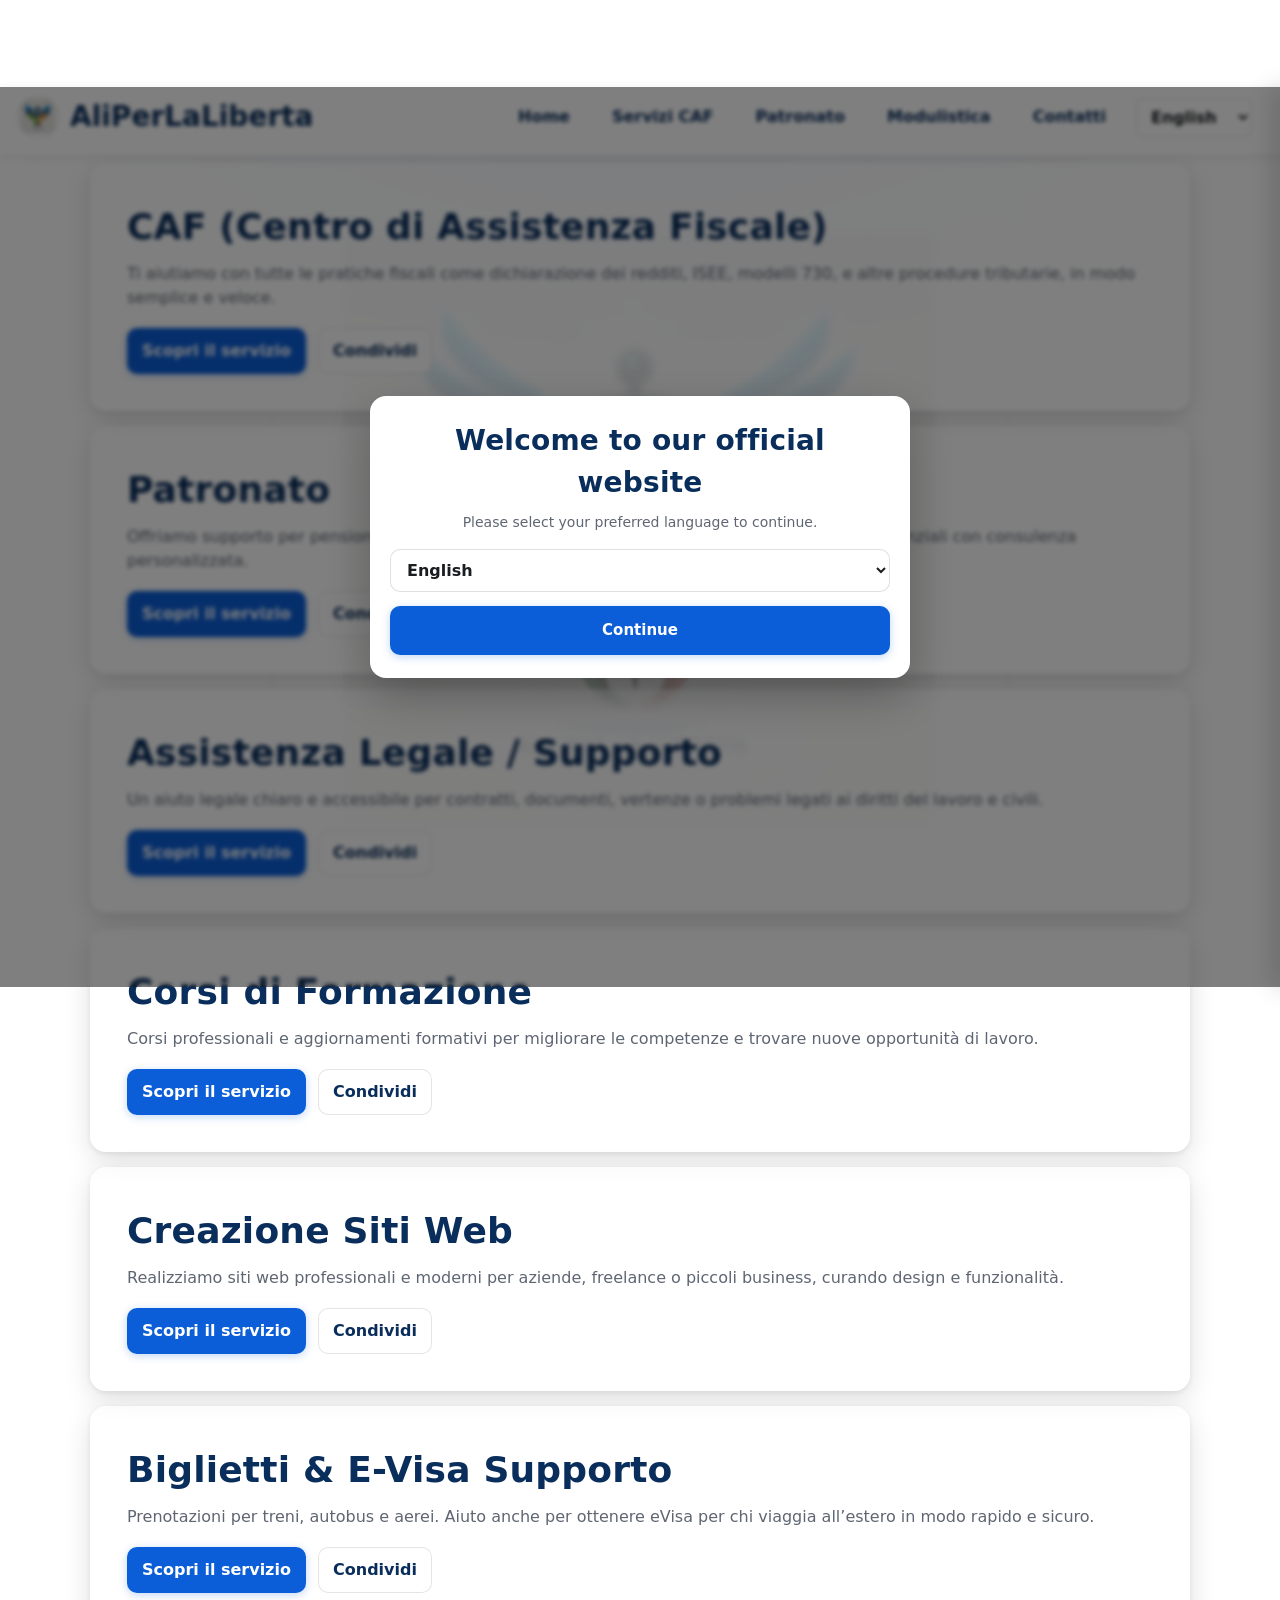
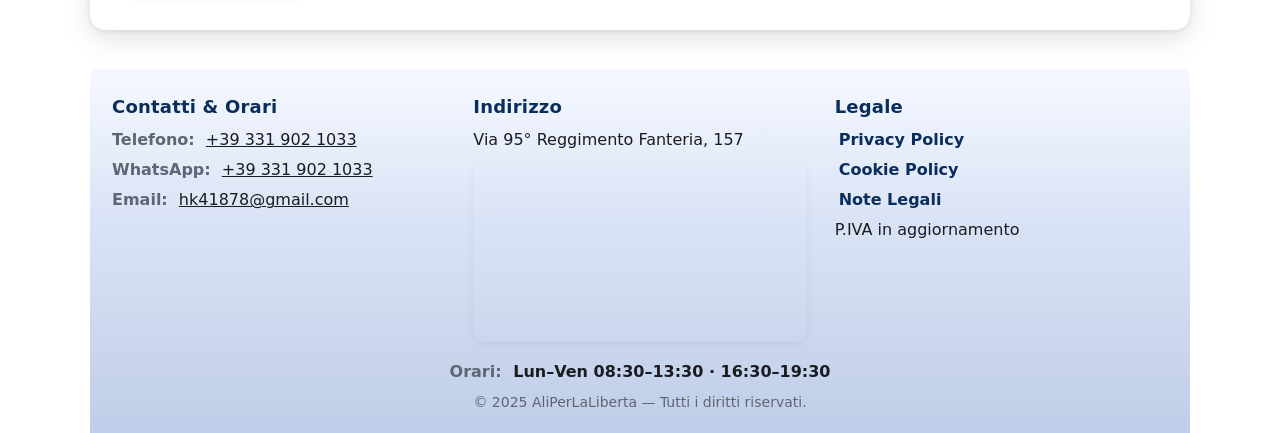
==== commit 71d271dd: "Add files via upload" ====
--- a/index.html
+++ b/index.html
@@ -9,7 +9,6 @@
   <link rel="preconnect" href="https://www.google.com" crossorigin>
   <link rel="preconnect" href="https://maps.googleapis.com" crossorigin>
   <link rel="preconnect" href="https://maps.gstatic.com" crossorigin>
-
   <!-- Styles: main.css imports base / navbar / drawer / hero / welcome (+ footer.css already imported by you) -->
   <link rel="stylesheet" href="css/main.css" />
 </head>
@@ -35,7 +34,7 @@
         <!-- Left: Logo + Brand -->
         <div class="nav-left">
           <a class="brand-logo" href="/" aria-label="AliPerLaLiberta Home">
-            <img src="logo.jpeg" alt="AliPerLaLiberta logo" />
+            <img src="logo.jpeg" alt="AliPerLaLiberta logo" decoding="async" />
           </a>
           <span class="brand-name" data-i18n="nav.brand">AliPerLaLiberta</span>
         </div>
@@ -134,8 +133,8 @@
       <!-- Hero 3 — Assistenza Legale -->
       <section class="hero">
         <div class="hero-card">
-          <h1 data-i18n="services.legale.title">Assistenza Legale / Supporto</h1>
-          <p data-i18n="services.legale.desc">
+          <h1 data-i18n="services.legal.title">Assistenza Legale / Supporto</h1>
+          <p data-i18n="services.legal.desc">
             Un aiuto legale chiaro e accessibile per contratti, documenti, vertenze o problemi legati ai diritti del lavoro e civili.
           </p>
           <div class="hero-actions">
@@ -221,92 +220,164 @@
 
     </main>
 
- <!-- ===== Site Footer (Contacts + Legal) ===== -->
-<footer class="site-footer" role="contentinfo">
-  <div class="footer-grid">
-    <!-- Contacts & Hours -->
-    <section class="footer-col footer-contacts" aria-labelledby="footerContactsTitle">
-      <h2 id="footerContactsTitle" class="footer-title" data-i18n="footer.title.contacts">Contatti & Orari</h2>
-
-      <!-- Address + Embedded Map (tap opens chooser) -->
-      <div class="footer-address">
-        <span class="footer-label" data-i18n="footer.address.label">Indirizzo:</span>
-        <span class="footer-address-text">Via 95° Reggimento Fanteria, 157</span>
+    <!-- ===== Site Footer (Contacts + Legal) ===== -->
+    <footer class="site-footer" role="contentinfo">
+      <div class="footer-grid">
+        <!-- Contacts & Hours -->
+        <section class="footer-col footer-contacts" aria-labelledby="footerContactsTitle">
+          <h2 id="footerContactsTitle" class="footer-title" data-i18n="footer.title.contacts">Contatti & Orari</h2>
+
+          <!-- Address + Embedded Map (tap opens chooser) -->
+          <div class="footer-address">
+            <span class="footer-label" data-i18n="footer.address.label">Indirizzo:</span>
+            <span class="footer-address-text">Via 95° Reggimento Fanteria, 157</span>
+          </div>
+
+          <div class="footer-map-box" style="position:relative; border-radius:12px; overflow:hidden; margin:10px 0 12px; box-shadow:0 2px 10px rgba(0,0,0,.06);">
+            <iframe
+              id="mapFrame"
+              title="Mappa - Via 95° Reggimento Fanteria, 157"
+              data-src="https://www.google.com/maps?q=Via%2095%C2%B0%20Reggimento%20Fanteria%2C%20157&hl=it&z=16&output=embed"
+              width="100%"
+              height="220"
+              style="border:0;display:block;border-radius:12px;"
+              loading="eager"
+              referrerpolicy="no-referrer-when-downgrade"
+              src="about:blank">
+            </iframe>
+
+            <!-- Transparent overlay → opens Maps chooser (Google/Apple) -->
+            <button
+              type="button"
+              class="footer-map-overlay"
+              data-i18n-attr="aria-label:footer.maps.openwith"
+              aria-label="Apri con…"
+              data-map-chooser
+              data-map-google="https://www.google.com/maps/search/?api=1&query=Via%2095%C2%B0%20Reggimento%20Fanteria%2C%20157"
+              data-map-apple="https://maps.apple.com/?q=Via%2095%C2%B0%20Reggimento%20Fanteria%2C%20157"
+              style="position:absolute; inset:0; background:transparent; border:0; cursor:pointer;">
+            </button>
+          </div>
+
+          <ul class="footer-contact-list">
+            <li><span class="footer-label" data-i18n="footer.tel.label">Telefono:</span> <a href="tel:+393319021033">+39 331 902 1033</a></li>
+            <li><span class="footer-label" data-i18n="footer.wa.label">WhatsApp:</span> <a href="https://wa.me/393319021033" target="_blank" rel="noopener">+39 331 902 1033</a></li>
+            <li><span class="footer-label" data-i18n="footer.mail.label">Email:</span> <a href="mailto:hk41878@gmail.com">hk41878@gmail.com</a></li>
+          </ul>
+
+          <p class="footer-hours">
+            <span class="footer-label" data-i18n="footer.hours.label">Orari:</span>
+            <span data-i18n="footer.hours.value">Lun–Ven 08:30–13:30 · 16:30–19:30</span>
+          </p>
+        </section>
+
+        <!-- Legal -->
+        <section class="footer-col footer-legal" aria-labelledby="footerLegalTitle">
+          <h2 id="footerLegalTitle" class="footer-title" data-i18n="footer.title.legal">Legale</h2>
+          <ul class="footer-list">
+            <li><a href="privacy.html" data-i18n="footer.privacy">Privacy Policy</a></li>
+            <li><a href="cookies.html" data-i18n="footer.cookies">Cookie Policy</a></li>
+            <li><a href="notelegali.html" data-i18n="footer.legalnotes">Note Legali</a></li>
+            <li><span class="footer-piva" data-i18n="footer.piva">P.IVA in aggiornamento</span></li>
+          </ul>
+
+          <!-- Copyright -->
+          <p class="footer-copy" style="margin-top:10px;">
+            <span data-i18n="footer.copyright">
+              © 2025 AliPerLaLiberta — Tutti i diritti riservati.
+            </span>
+          </p>
+        </section>
       </div>
 
-      <div class="footer-map-box" style="position:relative; border-radius:12px; overflow:hidden; margin:10px 0 12px; box-shadow:0 2px 10px rgba(0,0,0,.06);">
-        <iframe
-        id="mapFrame"
-        title="Mappa - Via 95° Reggimento Fanteria, 157"
-        data-src="https://www.google.com/maps?q=Via%2095%C2%B0%20Reggimento%20Fanteria%2C%20157&hl=it&z=16&output=embed"
-        width="100%"
-        height="220"
-        style="border:0;display:block;border-radius:12px;"
-        loading="eager"
-        referrerpolicy="no-referrer-when-downgrade"
-        src="about:blank">
-      </iframe>
-
-        <!-- Transparent overlay → opens Maps chooser (Google/Apple) -->
-        <button
-          type="button"
-          class="footer-map-overlay"
-          aria-label="Apri con…"
-          data-map-chooser
-          data-map-google="https://www.google.com/maps/search/?api=1&query=Via%2095%C2%B0%20Reggimento%20Fanteria%2C%20157"
-          data-map-apple="https://maps.apple.com/?q=Via%2095%C2%B0%20Reggimento%20Fanteria%2C%20157"
-          style="position:absolute; inset:0; background:transparent; border:0; cursor:pointer;">
-        </button>
+      <!-- Maps chooser dialog -->
+      <div class="footer-maps-dialog" id="footerMapsDialog" hidden role="dialog" aria-modal="true" aria-labelledby="footerMapsTitle">
+        <div class="footer-maps-card">
+          <h3 id="footerMapsTitle" data-i18n="footer.maps.openwith">Apri con…</h3>
+          <div class="footer-maps-actions">
+            <a class="btn footer-open-google" data-i18n="footer.maps.google" target="_blank" rel="noopener">Google Maps</a>
+            <a class="btn footer-open-apple" data-i18n="footer.maps.apple" target="_blank" rel="noopener">Apple Maps</a>
+          </div>
+          <label class="footer-remember">
+            <input type="checkbox" id="footerMapsRemember" />
+            <span data-i18n="footer.maps.remember">Ricorda la scelta</span>
+          </label>
+          <button class="footer-maps-close" type="button" aria-label="Chiudi">×</button>
+        </div>
       </div>
-
-      <ul class="footer-contact-list">
-        <li><span class="footer-label" data-i18n="footer.tel.label">Telefono:</span> <a href="tel:+393319021033">+39 331 902 1033</a></li>
-        <li><span class="footer-label" data-i18n="footer.wa.label">WhatsApp:</span> <a href="https://wa.me/393319021033" target="_blank" rel="noopener">+39 331 902 1033</a></li>
-        <li><span class="footer-label" data-i18n="footer.mail.label">Email:</span> <a href="mailto:hk41878@gmail.com">hk41878@gmail.com</a></li>
-      </ul>
-
-      <p class="footer-hours">
-        <span class="footer-label" data-i18n="footer.hours.label">Orari:</span>
-        <span data-i18n="footer.hours.value">Lun–Ven 08:30–13:30 · 16:30–19:30</span>
-      </p>
-    </section>
-
-    <!-- Legal -->
-    <section class="footer-col footer-legal" aria-labelledby="footerLegalTitle">
-      <h2 id="footerLegalTitle" class="footer-title" data-i18n="footer.title.legal">Legale</h2>
-      <ul class="footer-list">
-        <li><a href="privacy.html" data-i18n="footer.privacy">Privacy Policy</a></li>
-        <li><a href="cookies.html" data-i18n="footer.cookies">Cookie Policy</a></li>
-        <li><a href="notelegali.html" data-i18n="footer.legalnotes">Note Legali</a></li>
-        <li><span class="footer-piva" data-i18n="footer.piva">P.IVA in aggiornamento</span></li>
-      </ul>
-
-      <!-- Copyright -->
-      <p class="footer-copy" style="margin-top:10px;">
-        <span data-i18n="footer.copyright">
-          © 2025 AliPerLaLiberta — Tutti i diritti riservati.
-        </span>
-      </p>
-    </section>
+    </footer>
   </div>
 
-  <!-- Maps chooser dialog -->
-  <div class="footer-maps-dialog" id="footerMapsDialog" hidden role="dialog" aria-modal="true" aria-labelledby="footerMapsTitle">
-    <div class="footer-maps-card">
-      <h3 id="footerMapsTitle" data-i18n="footer.maps.openwith">Apri con…</h3>
-      <div class="footer-maps-actions">
-        <a class="btn footer-open-google" data-i18n="footer.maps.google" target="_blank" rel="noopener">Google Maps</a>
-        <a class="btn footer-open-apple" data-i18n="footer.maps.apple" target="_blank" rel="noopener">Apple Maps</a>
-      </div>
-      <label class="footer-remember">
-        <input type="checkbox" id="footerMapsRemember" />
-        <span data-i18n="footer.maps.remember">Ricorda la scelta</span>
-      </label>
-      <button class="footer-maps-close" type="button" aria-label="Chiudi">×</button>
+  <!-- ===== Desktop Footer (separate markup) ===== -->
+<footer class="site-footer-desktop" role="contentinfo" aria-label="Site Footer (Desktop)">
+  <div class="desk-footer">
+    <div class="desk-footer__grid">
+      
+      <!-- Left: Contacts -->
+      <section class="desk-col desk-contacts" aria-labelledby="deskContactsTitle">
+        <h2 id="deskContactsTitle" class="desk-title" data-i18n="footer.title.contacts">Contatti & Orari</h2>
+        <ul class="desk-contact-list">
+          <li><span class="footer-label" data-i18n="footer.tel.label">Telefono:</span> <a href="tel:+393319021033">+39 331 902 1033</a></li>
+          <li><span class="footer-label" data-i18n="footer.wa.label">WhatsApp:</span> <a href="https://wa.me/393319021033" target="_blank" rel="noopener">+39 331 902 1033</a></li>
+          <li><span class="footer-label" data-i18n="footer.mail.label">Email:</span> <a href="mailto:hk41878@gmail.com">hk41878@gmail.com</a></li>
+        </ul>
+      </section>
+
+      <!-- Center: Address + Map -->
+      <section class="desk-col desk-map" aria-labelledby="deskMapTitle">
+        <h2 id="deskMapTitle" class="desk-title" data-i18n="footer.address.label">Indirizzo</h2>
+        <p class="desk-address">
+          <span class="footer-address-text">Via 95° Reggimento Fanteria, 157</span>
+        </p>
+
+        <div class="desk-map-box">
+          <iframe
+            id="mapFrameDesktop"
+            title="Mappa - Via 95° Reggimento Fanteria, 157"
+            data-src="https://www.google.com/maps?q=Via%2095%C2%B0%20Reggimento%20Fanteria%2C%20157&hl=it&z=16&output=embed"
+            width="100%" height="200"
+            style="border:0;display:block;border-radius:12px;"
+            loading="eager"
+            referrerpolicy="no-referrer-when-downgrade"
+            src="about:blank">
+          </iframe>
+
+          <!-- Uses the SAME global dialog already in DOM -->
+          <button
+            type="button"
+            class="desk-map-overlay"
+            data-i18n-attr="aria-label:footer.maps.openwith"
+            aria-label="Apri con…"
+            data-map-chooser
+            data-map-google="https://www.google.com/maps/search/?api=1&query=Via%2095%C2%B0%20Reggimento%20Fanteria%2C%20157"
+            data-map-apple="https://maps.apple.com/?q=Via%2095%C2%B0%20Reggimento%20Fanteria%2C%20157">
+          </button>
+        </div>
+      </section>
+
+      <!-- Right: Legal -->
+      <section class="desk-col desk-legal" aria-labelledby="deskLegalTitle">
+        <h2 id="deskLegalTitle" class="desk-title" data-i18n="footer.title.legal">Legale</h2>
+        <ul class="desk-legal-list">
+          <li><a href="privacy.html" data-i18n="footer.privacy">Privacy Policy</a></li>
+          <li><a href="cookies.html" data-i18n="footer.cookies">Cookie Policy</a></li>
+          <li><a href="notelegali.html" data-i18n="footer.legalnotes">Note Legali</a></li>
+          <li><span class="footer-piva" data-i18n="footer.piva">P.IVA in aggiornamento</span></li>
+        </ul>
+      </section>
     </div>
+
+    <!-- Bottom: Hours centered -->
+    <p class="desk-hours">
+      <strong><span class="footer-label" data-i18n="footer.hours.label">Orari:</span>
+      <span data-i18n="footer.hours.value">Lun–Ven 08:30–13:30 · 16:30–19:30</span></strong>
+    </p>
+
+    <p class="desk-copy">
+      <span data-i18n="footer.copyright">© 2025 AliPerLaLiberta — Tutti i diritti riservati.</span>
+    </p>
   </div>
 </footer>
-
   <!-- Scripts: config → navbar → i18n → welcome → footer → share -->
   <script src="js/config.js" defer></script>
   <script src="js/navbar.js" defer></script>
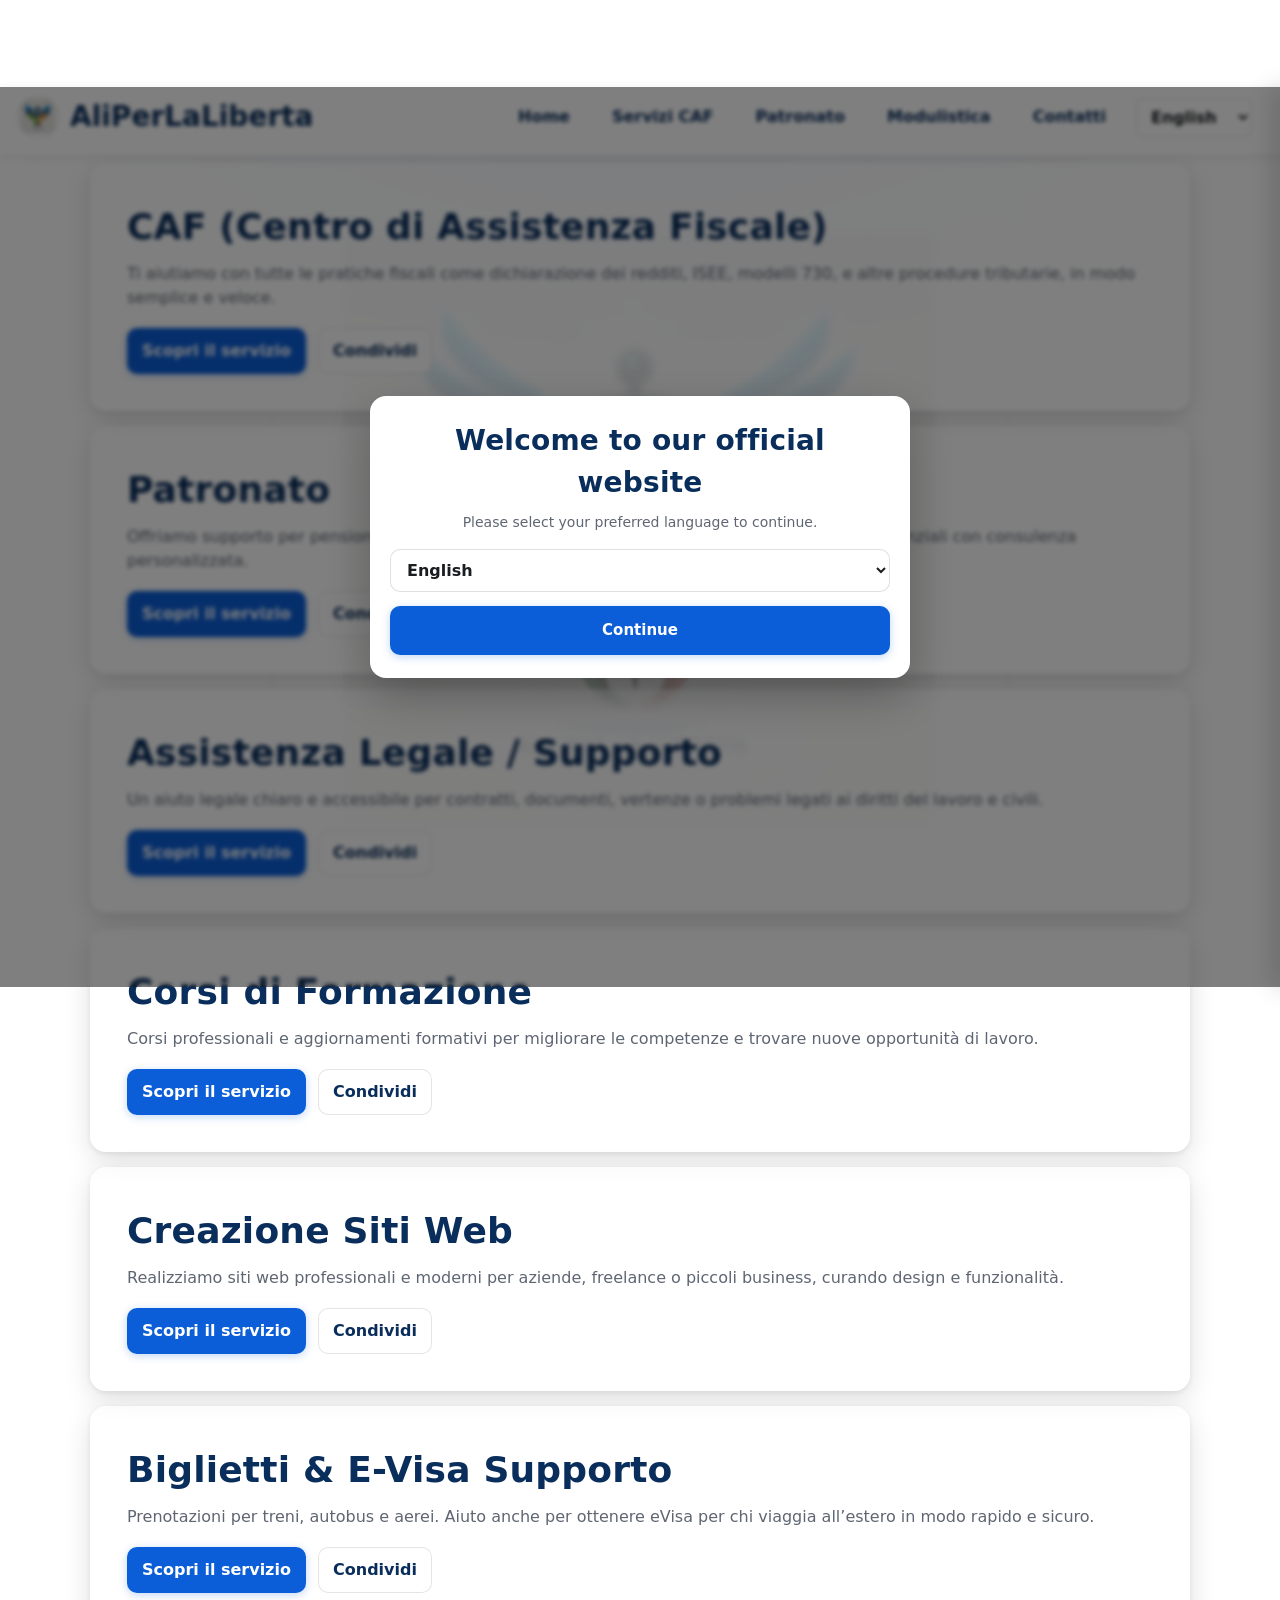
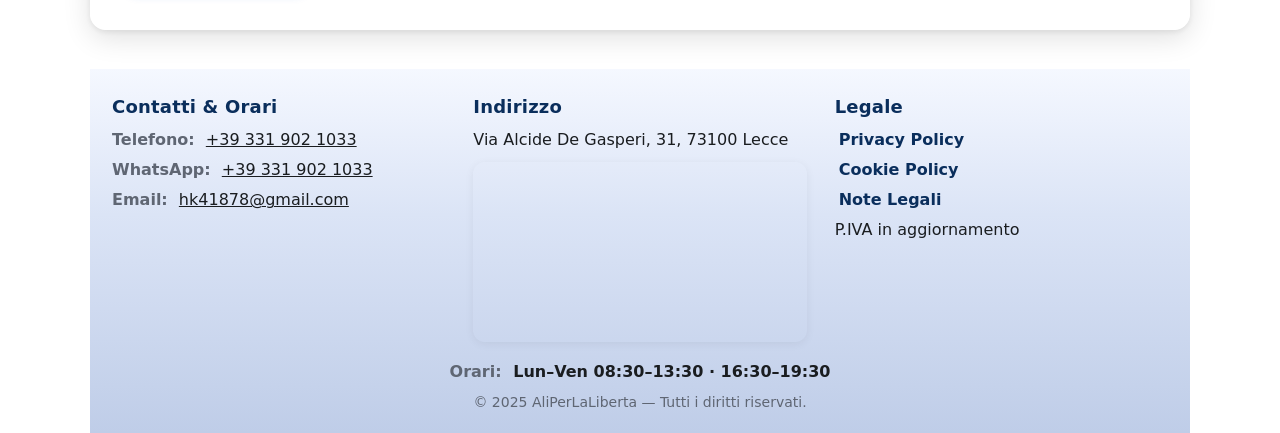
==== commit 40c415ca: "Update index.html" ====
--- a/index.html
+++ b/index.html
@@ -230,14 +230,14 @@
           <!-- Address + Embedded Map (tap opens chooser) -->
           <div class="footer-address">
             <span class="footer-label" data-i18n="footer.address.label">Indirizzo:</span>
-            <span class="footer-address-text">Via 95° Reggimento Fanteria, 157</span>
+            <span class="footer-address-text">Via Alcide De Gasperi, 31, 73100 Lecce</span>
           </div>
 
           <div class="footer-map-box" style="position:relative; border-radius:12px; overflow:hidden; margin:10px 0 12px; box-shadow:0 2px 10px rgba(0,0,0,.06);">
             <iframe
               id="mapFrame"
-              title="Mappa - Via 95° Reggimento Fanteria, 157"
-              data-src="https://www.google.com/maps?q=Via%2095%C2%B0%20Reggimento%20Fanteria%2C%20157&hl=it&z=16&output=embed"
+              title="Mappa - Via Alcide De Gasperi, 31, 73100 Lecce"
+              data-src="https://www.google.com/maps?q=Via%20Alcide%20De%20Gasperi%2C%2031%2C%2073100%20Lecce&hl=it&z=16&output=embed"
               width="100%"
               height="220"
               style="border:0;display:block;border-radius:12px;"
@@ -253,8 +253,8 @@
               data-i18n-attr="aria-label:footer.maps.openwith"
               aria-label="Apri con…"
               data-map-chooser
-              data-map-google="https://www.google.com/maps/search/?api=1&query=Via%2095%C2%B0%20Reggimento%20Fanteria%2C%20157"
-              data-map-apple="https://maps.apple.com/?q=Via%2095%C2%B0%20Reggimento%20Fanteria%2C%20157"
+              data-map-google="https://maps.app.goo.gl/eJmhAThQfqbwZrKE8?g_st=ipc"
+              data-map-apple="https://maps.apple/p/NFc~oUCVCPecKK"
               style="position:absolute; inset:0; background:transparent; border:0; cursor:pointer;">
             </button>
           </div>
@@ -327,14 +327,14 @@
       <section class="desk-col desk-map" aria-labelledby="deskMapTitle">
         <h2 id="deskMapTitle" class="desk-title" data-i18n="footer.address.label">Indirizzo</h2>
         <p class="desk-address">
-          <span class="footer-address-text">Via 95° Reggimento Fanteria, 157</span>
+          <span class="footer-address-text">Via Alcide De Gasperi, 31, 73100 Lecce</span>
         </p>
 
         <div class="desk-map-box">
           <iframe
             id="mapFrameDesktop"
-            title="Mappa - Via 95° Reggimento Fanteria, 157"
-            data-src="https://www.google.com/maps?q=Via%2095%C2%B0%20Reggimento%20Fanteria%2C%20157&hl=it&z=16&output=embed"
+            title="Mappa - Via Alcide De Gasperi, 31, 73100 Lecce"
+            data-src="https://www.google.com/maps?q=Via%20Alcide%20De%20Gasperi%2C%2031%2C%2073100%20Lecce&hl=it&z=16&output=embed"
             width="100%" height="200"
             style="border:0;display:block;border-radius:12px;"
             loading="eager"
@@ -349,8 +349,8 @@
             data-i18n-attr="aria-label:footer.maps.openwith"
             aria-label="Apri con…"
             data-map-chooser
-            data-map-google="https://www.google.com/maps/search/?api=1&query=Via%2095%C2%B0%20Reggimento%20Fanteria%2C%20157"
-            data-map-apple="https://maps.apple.com/?q=Via%2095%C2%B0%20Reggimento%20Fanteria%2C%20157">
+            data-map-google="https://maps.app.goo.gl/eJmhAThQfqbwZrKE8?g_st=ipc"
+            data-map-apple="https://maps.apple/p/NFc~oUCVCPecKK">
           </button>
         </div>
       </section>
@@ -386,4 +386,4 @@
   <script src="js/footer.js" defer></script>
   <script src="js/share.js" defer></script>
 </body>
-</html>+</html>
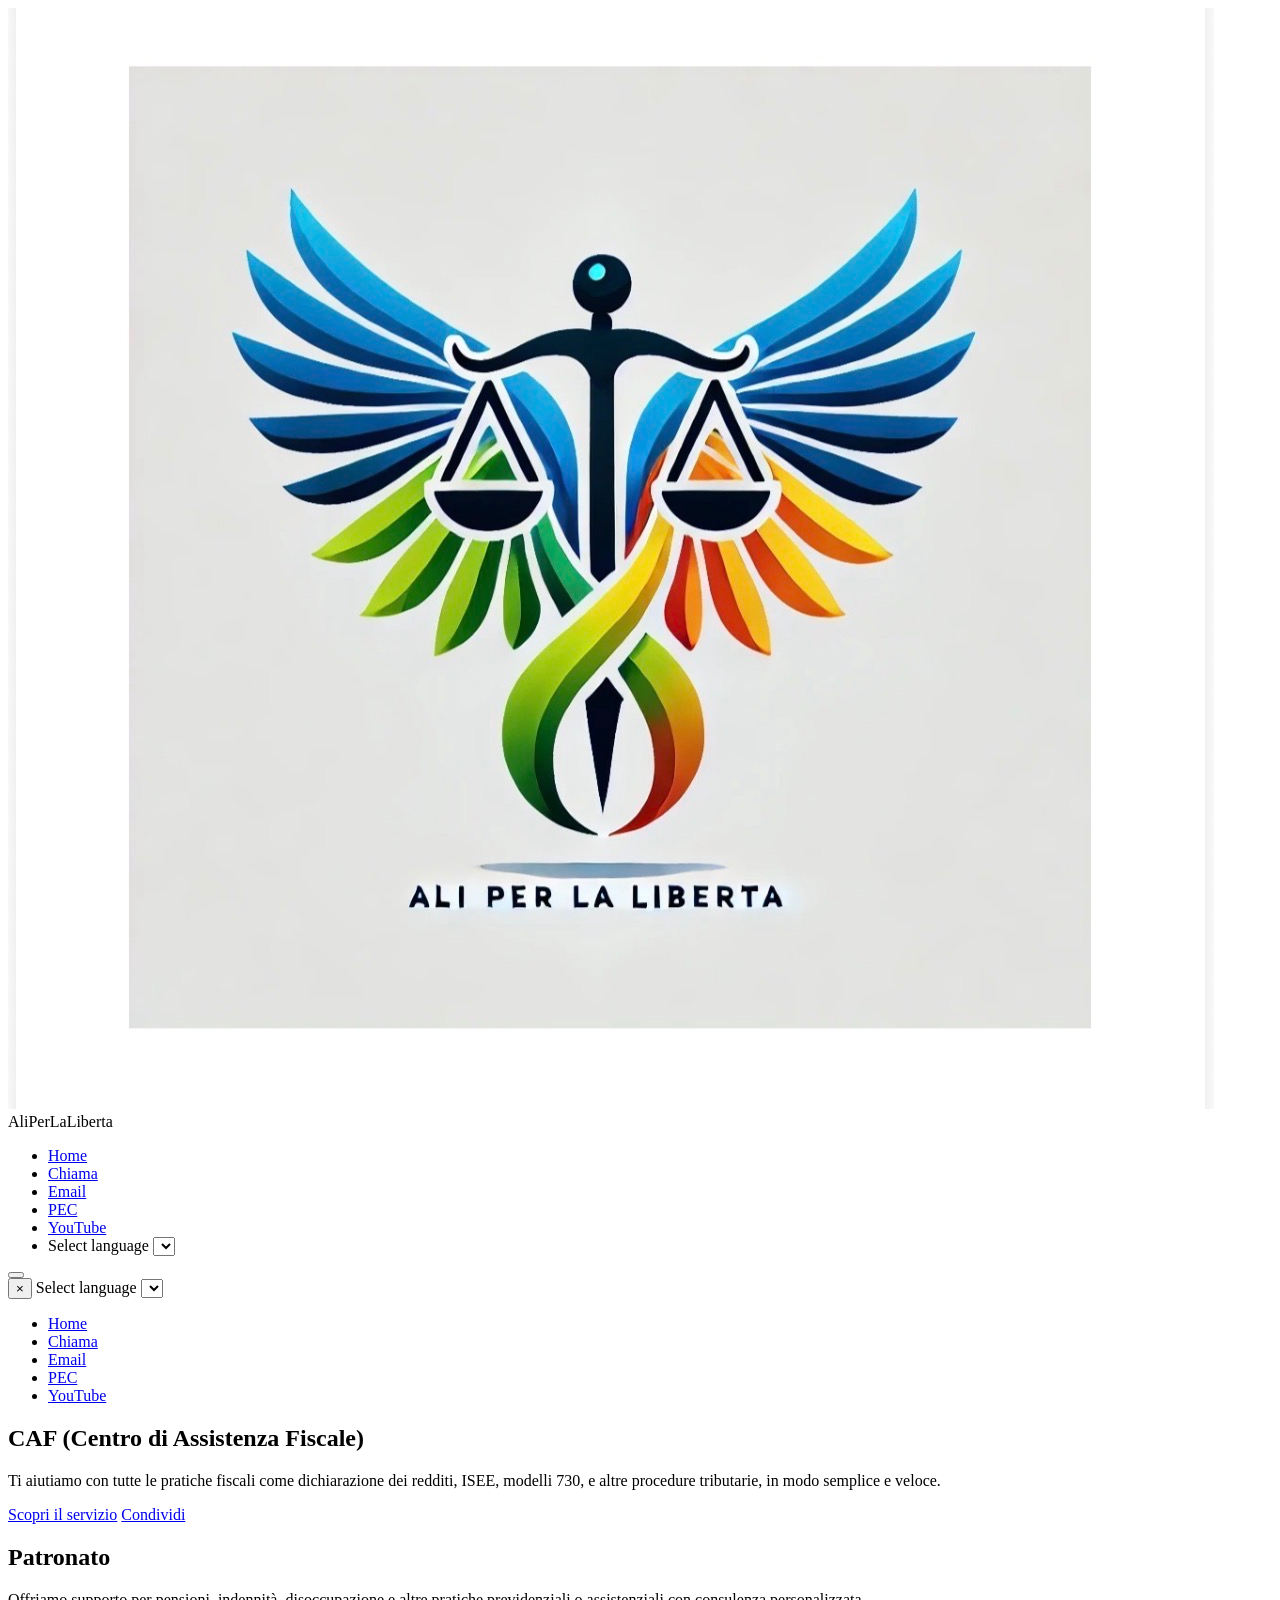
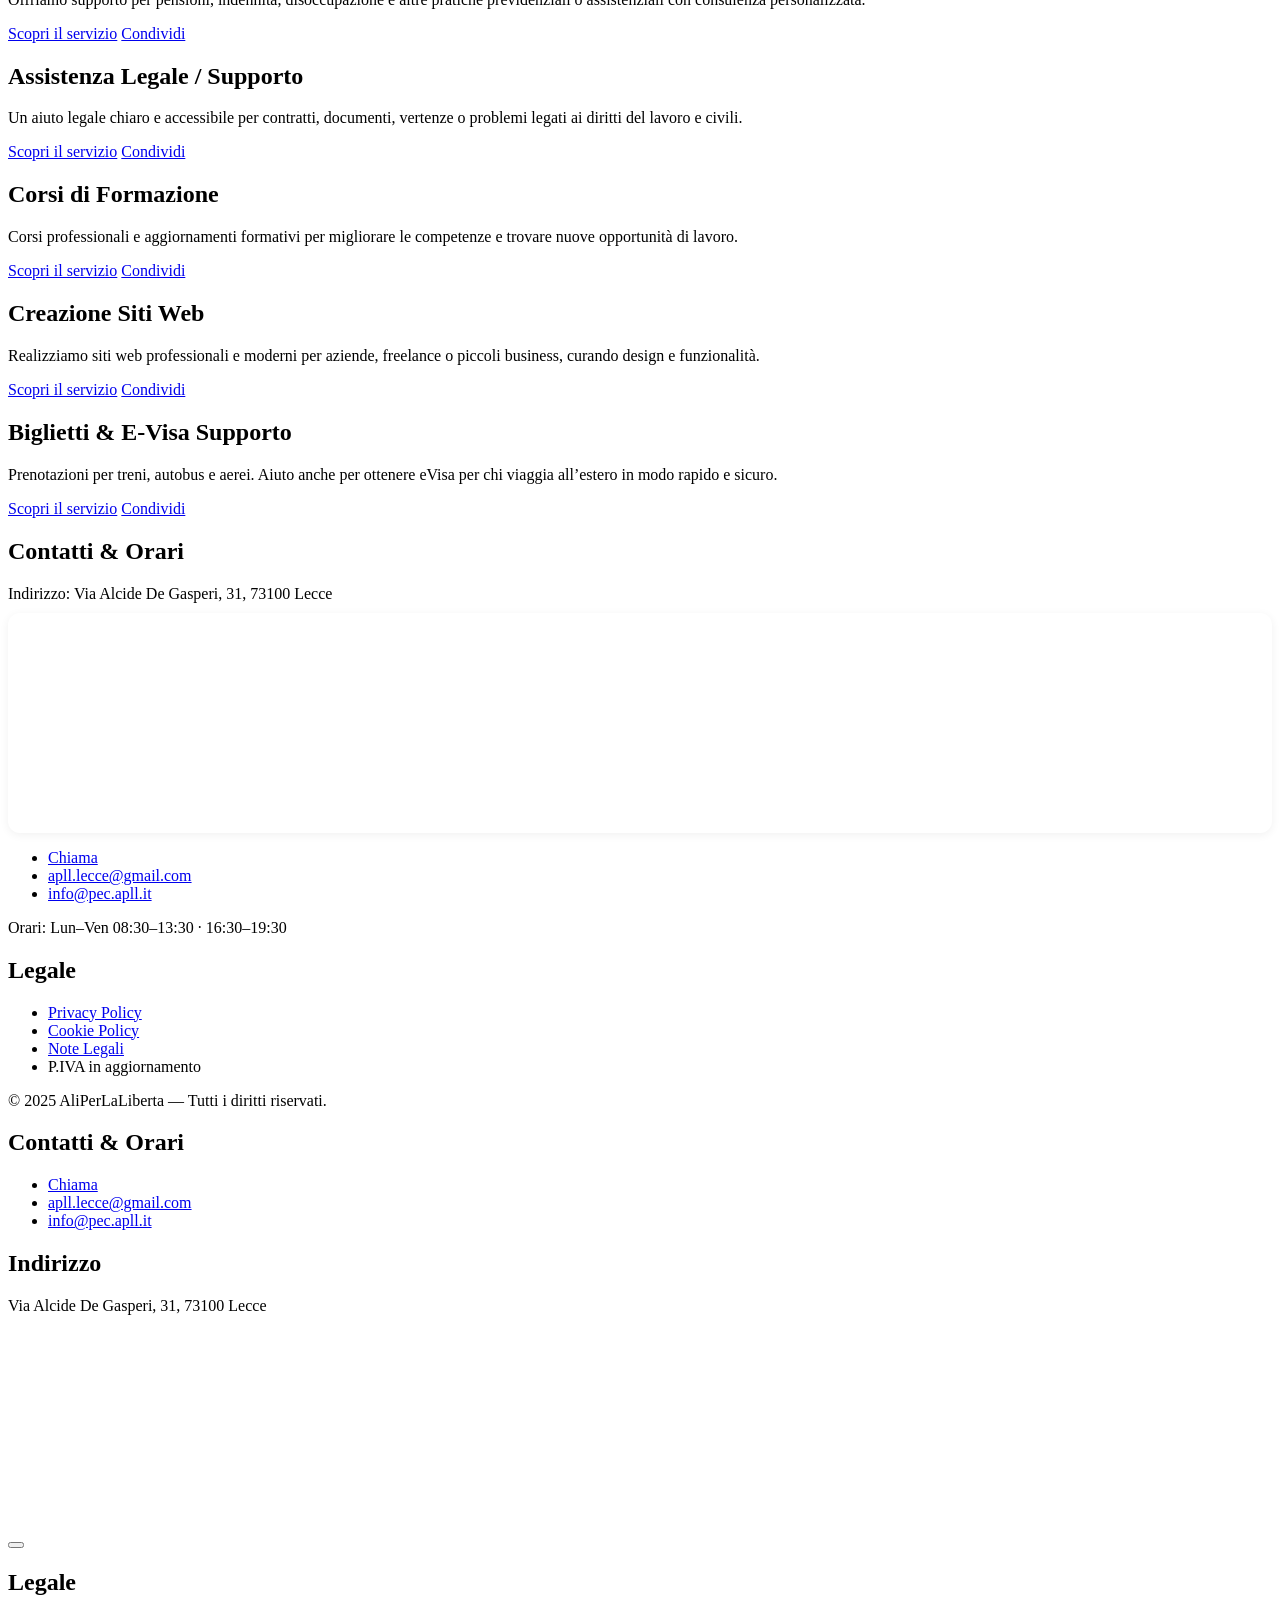
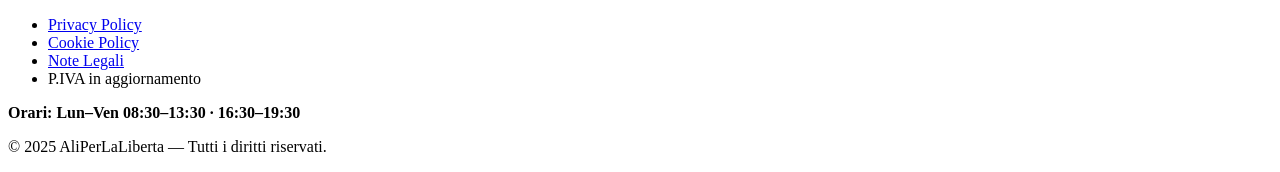
==== commit 2ef1cae4: "Add files via upload" ====
--- a/index.html
+++ b/index.html
@@ -20,7 +20,7 @@
       <h2 id="welcomeTitle">Welcome to our official website</h2>
       <p class="welcome-note">Please select your preferred language to continue.</p>
 
-      <label for="welcomeLang" class="sr-only">Select language</label>
+      <label for="welcomeLang" class="sr-only">Select language</label>              
       <select id="welcomeLang" class="lang-select" aria-label="Select language"></select>
 
       <button id="welcomeContinue" class="btn btn-primary welcome-continue">Continue</button>
@@ -41,18 +41,58 @@
 
         <!-- Center: Desktop links (with desktop language selector inside the list for alignment) -->
         <div class="nav-center">
-          <ul class="nav-links" aria-label="Primary links">
-            <li><a href="/" data-i18n="nav.home">Home</a></li>
-            <li><a href="#" data-i18n="nav.caf">Servizi CAF</a></li>
-            <li><a href="#" data-i18n="nav.patronato">Patronato</a></li>
-            <li><a href="#" data-i18n="nav.forms">Modulistica</a></li>
-            <li><a href="#" data-i18n="nav.contacts">Contatti</a></li>
-            <li>
-              <label for="langSelectDesktop" class="sr-only">Select language</label>
-              <select id="langSelectDesktop" class="lang-select lang-desktop" aria-label="Select language"></select>
-            </li>
-          </ul>
-        </div>
+  <ul class="nav-links" aria-label="Primary links">
+    <!-- 1) Home -->
+    <li>
+      <a href="https://aliperlaliberta.it/" data-i18n="nav.home">
+        Home
+      </a>
+    </li>
+
+    <!-- 2) Call / Orari -->
+     <li>
+  <a
+    href="#"
+    data-i18n="nav.call"
+    data-call-link
+    data-phone="+393318358086"
+  >
+    Chiama
+  </a>
+</li>
+
+
+    <!-- 3) Email -->
+    <li>
+      <a href="mailto:apll.lecce@gmail.com" data-i18n="nav.email">
+        Email
+      </a>
+    </li>
+
+    <!-- 4) PEC -->
+    <li>
+      <a href="mailto:info@pec.apll.it" data-i18n="nav.pec">
+        PEC
+      </a>
+    </li>
+
+    <!-- 5) YouTube -->
+    <li>
+      <a href="https://www.youtube.com/@Ramkulhari73100"
+         target="_blank" rel="noopener"
+         data-i18n="nav.youtube">
+        YouTube
+      </a>
+    </li>
+
+    <!-- Language selector same as before -->
+    <li>
+      <label for="langSelectDesktop" class="sr-only">Select language</label>
+      <select id="langSelectDesktop" class="lang-select lang-desktop" aria-label="Select language"></select>
+    </li>
+  </ul>
+</div>
+
 
         <!-- Right: Hamburger (hidden ≥ 992px via CSS) -->
         <div class="nav-right" style="display:flex; align-items:center; gap:10px;">
@@ -75,12 +115,51 @@
       <select id="langSelectMobile" class="lang-select lang-mobile" aria-label="Select language"></select>
 
       <ul class="drawer-links">
-        <li><a href="/" data-i18n="nav.home">Home</a></li>
-        <li><a href="#" data-i18n="nav.caf">Servizi CAF</a></li>
-        <li><a href="#" data-i18n="nav.patronato">Patronato</a></li>
-        <li><a href="#" data-i18n="nav.forms">Modulistica</a></li>
-        <li><a href="#" data-i18n="nav.contacts">Contatti</a></li>
-      </ul>
+  <!-- 1) Home -->
+  <li>
+    <a href="https://aliperlaliberta.it/" data-i18n="nav.home">
+      Home
+    </a>
+  </li>
+
+  <!-- 2) Call / Orari -->
+<!-- Desktop navbar -->
+<li>
+  <a
+    href="#"
+    data-i18n="nav.call"
+    data-call-link
+    data-phone="+393318358086"
+  >
+    Chiama
+  </a>
+</li>
+
+
+  <!-- 3) Email -->
+  <li>
+    <a href="mailto:apll.lecce@gmail.com" data-i18n="nav.email">
+      Email
+    </a>
+  </li>
+
+  <!-- 4) PEC -->
+  <li>
+    <a href="mailto:info@pec.apll.it" data-i18n="nav.pec">
+      PEC
+    </a>
+  </li>
+
+  <!-- 5) YouTube -->
+  <li>
+    <a href="https://www.youtube.com/@Ramkulhari73100"
+       target="_blank" rel="noopener"
+       data-i18n="nav.youtube">
+      YouTube
+    </a>
+  </li>
+</ul>
+
     </aside>
 
     <!-- Main Content -->
@@ -260,9 +339,26 @@
           </div>
 
           <ul class="footer-contact-list">
-            <li><span class="footer-label" data-i18n="footer.tel.label">Telefono:</span> <a href="tel:+393319021033">+39 331 902 1033</a></li>
-            <li><span class="footer-label" data-i18n="footer.wa.label">WhatsApp:</span> <a href="https://wa.me/393319021033" target="_blank" rel="noopener">+39 331 902 1033</a></li>
-            <li><span class="footer-label" data-i18n="footer.mail.label">Email:</span> <a href="mailto:hk41878@gmail.com">hk41878@gmail.com</a></li>
+<li>
+    <i class="fa-solid fa-phone"></i>
+    <a
+    href="#"
+    data-i18n="nav.call"
+    data-call-link
+    data-phone="+393318358086"
+  >
+    Chiama
+  </a>
+</li>
+<li>
+    <i class="fa-solid fa-envelope"></i>
+    <a href="mailto:apll.lecce@gmail.com">apll.lecce@gmail.com</a>
+</li>
+<li>
+    <i class="fa-solid fa-file"></i>
+    <a href="mailto:info@pec.apll.it">info@pec.apll.it</a>
+</li>
+
           </ul>
 
           <p class="footer-hours">
@@ -317,9 +413,26 @@
       <section class="desk-col desk-contacts" aria-labelledby="deskContactsTitle">
         <h2 id="deskContactsTitle" class="desk-title" data-i18n="footer.title.contacts">Contatti & Orari</h2>
         <ul class="desk-contact-list">
-          <li><span class="footer-label" data-i18n="footer.tel.label">Telefono:</span> <a href="tel:+393319021033">+39 331 902 1033</a></li>
-          <li><span class="footer-label" data-i18n="footer.wa.label">WhatsApp:</span> <a href="https://wa.me/393319021033" target="_blank" rel="noopener">+39 331 902 1033</a></li>
-          <li><span class="footer-label" data-i18n="footer.mail.label">Email:</span> <a href="mailto:hk41878@gmail.com">hk41878@gmail.com</a></li>
+<li>
+    <i class="fa-solid fa-phone"></i> 
+    <a
+    href="#"
+    data-i18n="nav.call"
+    data-call-link
+    data-phone="+393318358086"
+  >
+    Chiama
+  </a>
+</li>
+<li>
+    <i class="fa-solid fa-envelope"></i> 
+    <a href="mailto:apll.lecce@gmail.com">apll.lecce@gmail.com</a>
+</li>
+<li>
+    <i class="fa-solid fa-file"></i>
+    <a href="mailto:info@pec.apll.it">info@pec.apll.it</a>
+</li>
+
         </ul>
       </section>
 
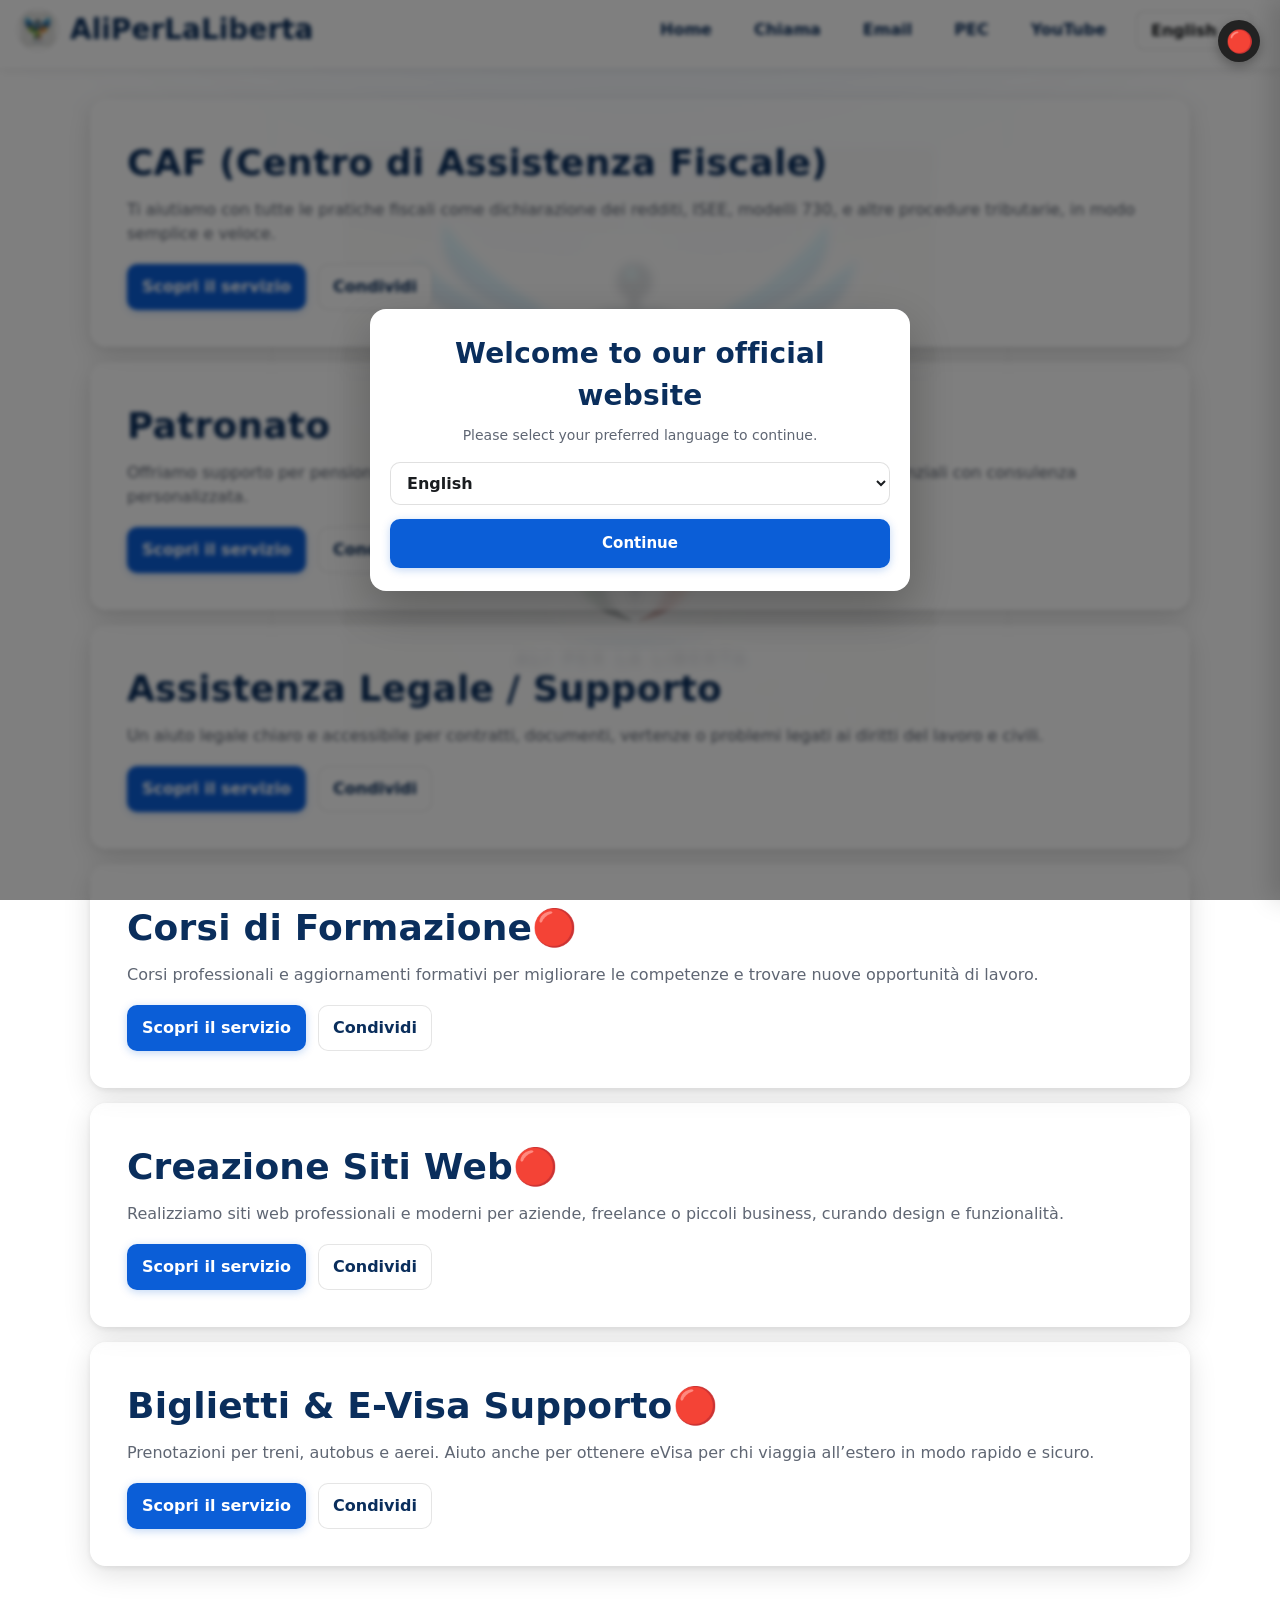
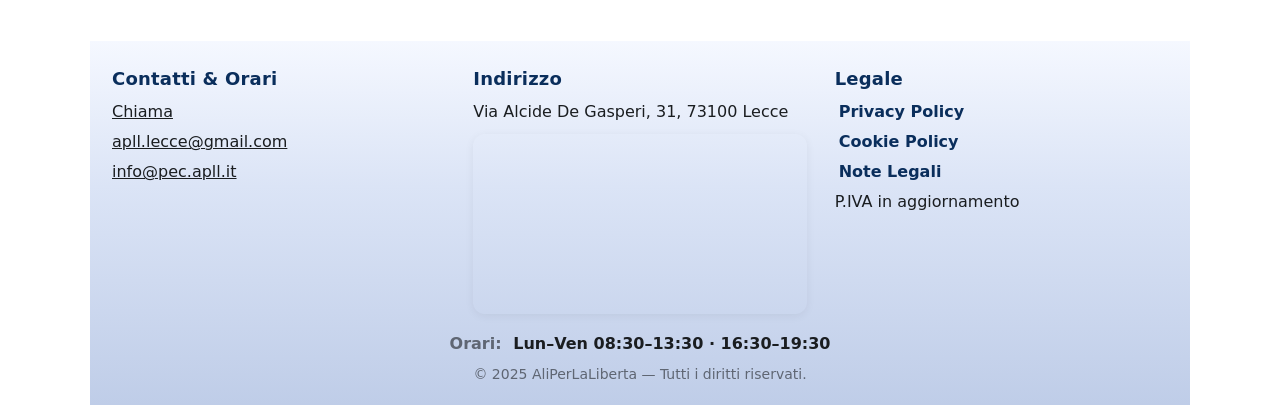
==== commit 6f04c0c2: "Add files via upload" ====
--- a/index.html
+++ b/index.html
@@ -11,6 +11,7 @@
   <link rel="preconnect" href="https://maps.gstatic.com" crossorigin>
   <!-- Styles: main.css imports base / navbar / drawer / hero / welcome (+ footer.css already imported by you) -->
   <link rel="stylesheet" href="css/main.css" />
+  <link rel="stylesheet" href="/css/allform.css">
 </head>
 <body>
 
@@ -234,7 +235,7 @@
       <!-- Hero 4 — Corsi di Formazione -->
       <section class="hero">
         <div class="hero-card">
-          <h1 data-i18n="services.corsi.title">Corsi di Formazione</h1>
+          <h1 data-i18n="services.corsi.title">Corsi di Formazione🔴</h1>
           <p data-i18n="services.corsi.desc">
             Corsi professionali e aggiornamenti formativi per migliorare le competenze e trovare nuove opportunità di lavoro.
           </p>
@@ -256,7 +257,7 @@
       <!-- Hero 5 — Creazione Siti Web -->
       <section class="hero">
         <div class="hero-card">
-          <h1 data-i18n="services.web.title">Creazione Siti Web</h1>
+          <h1 data-i18n="services.web.title">Creazione Siti Web🔴</h1>
           <p data-i18n="services.web.desc">
             Realizziamo siti web professionali e moderni per aziende, freelance o piccoli business, curando design e funzionalità.
           </p>
@@ -278,7 +279,7 @@
       <!-- Hero 6 — Biglietti & E-Visa -->
       <section class="hero">
         <div class="hero-card">
-          <h1 data-i18n="services.biglietti.title">Biglietti & E-Visa Supporto</h1>
+          <h1 data-i18n="services.biglietti.title">Biglietti & E-Visa Supporto🔴</h1>
           <p data-i18n="services.biglietti.desc">
             Prenotazioni per treni, autobus e aerei. Aiuto anche per ottenere eVisa per chi viaggia all’estero in modo rapido e sicuro.
           </p>
@@ -491,12 +492,26 @@
     </p>
   </div>
 </footer>
-  <!-- Scripts: config → navbar → i18n → welcome → footer → share -->
-  <script src="js/config.js" defer></script>
-  <script src="js/navbar.js" defer></script>
-  <script src="js/i18n.js" defer></script>
-  <script src="js/welcome.js" defer></script>
-  <script src="js/footer.js" defer></script>
-  <script src="js/share.js" defer></script>
+
+
+<script src="../js/config.js" defer></script>
+<script src="../js/i18n.js" defer></script>
+<script src="../js/navbar.js" defer></script>
+<script src="../js/footer.js" defer></script>
+<script src="../js/welcome.js" defer></script>
+
+<!-- Server status + UI -->
+<script src="../js/serverMan.js" defer></script>
+<script src="../js/statusBall.js" defer></script>
+<script src="../js/reload.js" defer></script>
+
+<!-- Form Loader (Book Now handler) -->
+<script src="../js/loadForm.js" defer></script>
+
+<!-- Page-specific scripts -->
+<script src="../js/caf.js" defer></script>
+
+<script src="../js/share.js" defer></script>
+
 </body>
 </html>
--- a/css/main.css
+++ b/css/main.css
@@ -0,0 +1,9 @@
+@import url('base.css');
+@import url('navbar.css');
+@import url('drawer.css');
+@import url('hero.css');
+@import url('welcome.css');
+@import url('footer.css');
+@import url('caf.css');
+@import url('patronato.css');
+@import url('legalassistance.css');
--- a/css/allform.css
+++ b/css/allform.css
@@ -0,0 +1,249 @@
+/* =========================================================
+   allform.css — Premium UI (merged: advanced + fallback)
+   ========================================================= */
+
+/* ===== OVERLAYS (fullscreen, animated) ===== */
+#apllFormOverlay,
+#fallbackFormOverlay {
+  position: fixed;
+  inset: 0;
+  display: flex;
+  align-items: center;
+  justify-content: center;
+  background: rgba(10, 16, 35, 0.70);
+  backdrop-filter: blur(6px);
+  -webkit-backdrop-filter: blur(6px);
+  z-index: 999999;
+
+  opacity: 0;
+  visibility: hidden;
+  pointer-events: none;
+  transition: opacity 220ms ease, visibility 220ms ease;
+}
+
+#apllFormOverlay.is-visible,
+#fallbackFormOverlay.is-visible {
+  opacity: 1;
+  visibility: visible;
+  pointer-events: auto;
+}
+
+/* ===== FORM BOX (card, gradient, animated) ===== */
+#apllFormBox {
+  position: relative;
+  width: 92%;
+  max-width: 420px;
+  border-radius: 18px;
+  padding: 20px 18px 18px;
+  background: radial-gradient(120% 180% at 0% 0%, rgba(255,255,255,0.95) 0%, rgba(255,255,255,0.85) 45%, rgba(245,248,255,0.96) 100%),
+              linear-gradient(180deg, #f5f8ff 0%, #dbe4f6 40%, #bfcde8 100%);
+  box-shadow:
+    0 18px 45px rgba(0, 0, 0, 0.30),
+    0 0 0 1px rgba(255,255,255,0.45);
+  overflow: hidden;
+  -webkit-overflow-scrolling: touch;
+
+  transform: translateY(14px) scale(0.96);
+  opacity: 0;
+  transition: transform 220ms cubic-bezier(0.16, 1, 0.3, 1),
+              opacity 220ms cubic-bezier(0.16, 1, 0.3, 1);
+}
+
+#apllFormOverlay.is-visible #apllFormBox,
+#fallbackFormOverlay.is-visible #apllFormBox {
+  transform: translateY(0) scale(1);
+  opacity: 1;
+}
+
+/* Reduce motion */
+@media (prefers-reduced-motion: reduce) {
+  #apllFormOverlay,
+  #fallbackFormOverlay,
+  #apllFormBox {
+    transition: none !important;
+  }
+}
+
+/* ===== TOP CHIP ===== */
+#apllFormChip {
+  display: inline-flex;
+  align-items: center;
+  gap: 6px;
+  padding: 3px 10px;
+  border-radius: 999px;
+  background: rgba(10, 46, 92, 0.06);
+  color: #0A2E5C;
+  font-size: 11px;
+  font-weight: 600;
+  letter-spacing: .03em;
+  text-transform: uppercase;
+  margin-bottom: 6px;
+}
+
+#apllFormChipDot {
+  width: 7px;
+  height: 7px;
+  border-radius: 50%;
+  background: #22c55e;
+  box-shadow: 0 0 0 4px rgba(34,197,94,0.25);
+}
+
+/* ===== HEADING & SUBTEXT ===== */
+#apllFormBox h2 {
+  margin: 3px 0 4px;
+  font-size: 22px;
+  font-weight: 750;
+  color: #0A2E5C;
+  letter-spacing: .02em;
+}
+
+#apllFormSubtitle {
+  font-size: 13px;
+  margin: 0 0 14px;
+  color: #4c5564;
+}
+
+/* ===== CLOSE ICON ===== */
+#apllCloseIcon {
+  position: absolute;
+  top: 10px;
+  right: 10px;
+  width: 30px;
+  height: 30px;
+  border-radius: 999px;
+  border: none;
+  background: rgba(255,255,255,0.9);
+  box-shadow: 0 2px 8px rgba(15,23,42,0.20);
+  color: #111827;
+  font-size: 18px;
+  display: inline-flex;
+  align-items: center;
+  justify-content: center;
+  cursor: pointer;
+  transition: transform 120ms ease, box-shadow 120ms ease, background-color 120ms ease;
+}
+
+#apllCloseIcon:hover {
+  transform: translateY(-1px);
+  background: #ffffff;
+  box-shadow: 0 4px 12px rgba(15,23,42,0.26);
+}
+
+#apllCloseIcon:active {
+  transform: translateY(0);
+  box-shadow: 0 1px 4px rgba(15,23,42,0.18);
+}
+
+/* ===== FORM FIELDS ===== */
+#apllForm {
+  margin-top: 4px;
+}
+
+#apllForm label {
+  display: block;
+  margin: 7px 0 3px;
+  font-size: 12px;
+  font-weight: 600;
+  color: #1f2933;
+}
+
+#apllForm small {
+  font-size: 11px;
+  color: #6b7280;
+}
+
+#apllForm input,
+#apllForm select {
+  width: 100%;
+  padding: 9px 11px;
+  border-radius: 9px;
+  border: 1px solid #c8ced8;
+  font-size: 16px !important;
+  background: rgba(255,255,255,0.96);
+  transition: border-color 120ms ease, box-shadow 120ms ease, background-color 120ms ease;
+}
+
+#apllForm input:focus,
+#apllForm select:focus {
+  outline: none;
+  border-color: #2563eb;
+  box-shadow: 0 0 0 1px rgba(37, 99, 235, 0.40);
+  background: #ffffff;
+}
+
+#apllForm input[type="date"] {
+  appearance: none;
+  -webkit-appearance: none;
+  height: 40px;
+}
+
+/* Weekend disabled */
+#apllTime.apll-closed {
+  background: #f3f4f6 !important;
+  color: #9ca3af;
+  cursor: not-allowed;
+}
+
+/* ===== BUTTONS ===== */
+#apllSubmit,
+#apllClose {
+  width: 100%;
+  padding: 11px 14px;
+  margin-top: 10px;
+  border-radius: 999px;
+  font-size: 15px;
+  font-weight: 700;
+  border: none;
+  cursor: pointer;
+  display: inline-flex;
+  align-items: center;
+  justify-content: center;
+  gap: 6px;
+  transition: transform 80ms ease, box-shadow 120ms ease, filter 120ms ease, background-color 120ms ease;
+}
+
+#apllSubmit {
+  background: linear-gradient(135deg, #2563eb, #1d4ed8);
+  color: #ffffff;
+  box-shadow: 0 7px 18px rgba(37, 99, 235, 0.38);
+}
+
+#apllSubmit:hover {
+  filter: brightness(0.97);
+  box-shadow: 0 9px 22px rgba(37, 99, 235, 0.45);
+  transform: translateY(-1px);
+}
+
+#apllSubmit:active {
+  transform: translateY(0);
+  box-shadow: 0 3px 10px rgba(37, 99, 235, 0.35);
+}
+
+#apllClose {
+  background: rgba(255,255,255,0.9);
+  color: #0f172a;
+  border: 1px solid rgba(148,163,184,0.7);
+  box-shadow: 0 3px 8px rgba(15,23,42,0.16);
+}
+
+#apllClose:hover {
+  background: #ffffff;
+  box-shadow: 0 5px 12px rgba(15,23,42,0.22);
+  transform: translateY(-1px);
+}
+
+#apllClose:active {
+  transform: translateY(0);
+  box-shadow: 0 2px 6px rgba(15,23,42,0.18);
+}
+
+/* ===== Mobile ===== */
+@media (max-width: 480px) {
+  #apllFormBox {
+    padding: 18px 14px 16px;
+    border-radius: 16px;
+  }
+  #apllFormBox h2 {
+    font-size: 20px;
+  }
+}
